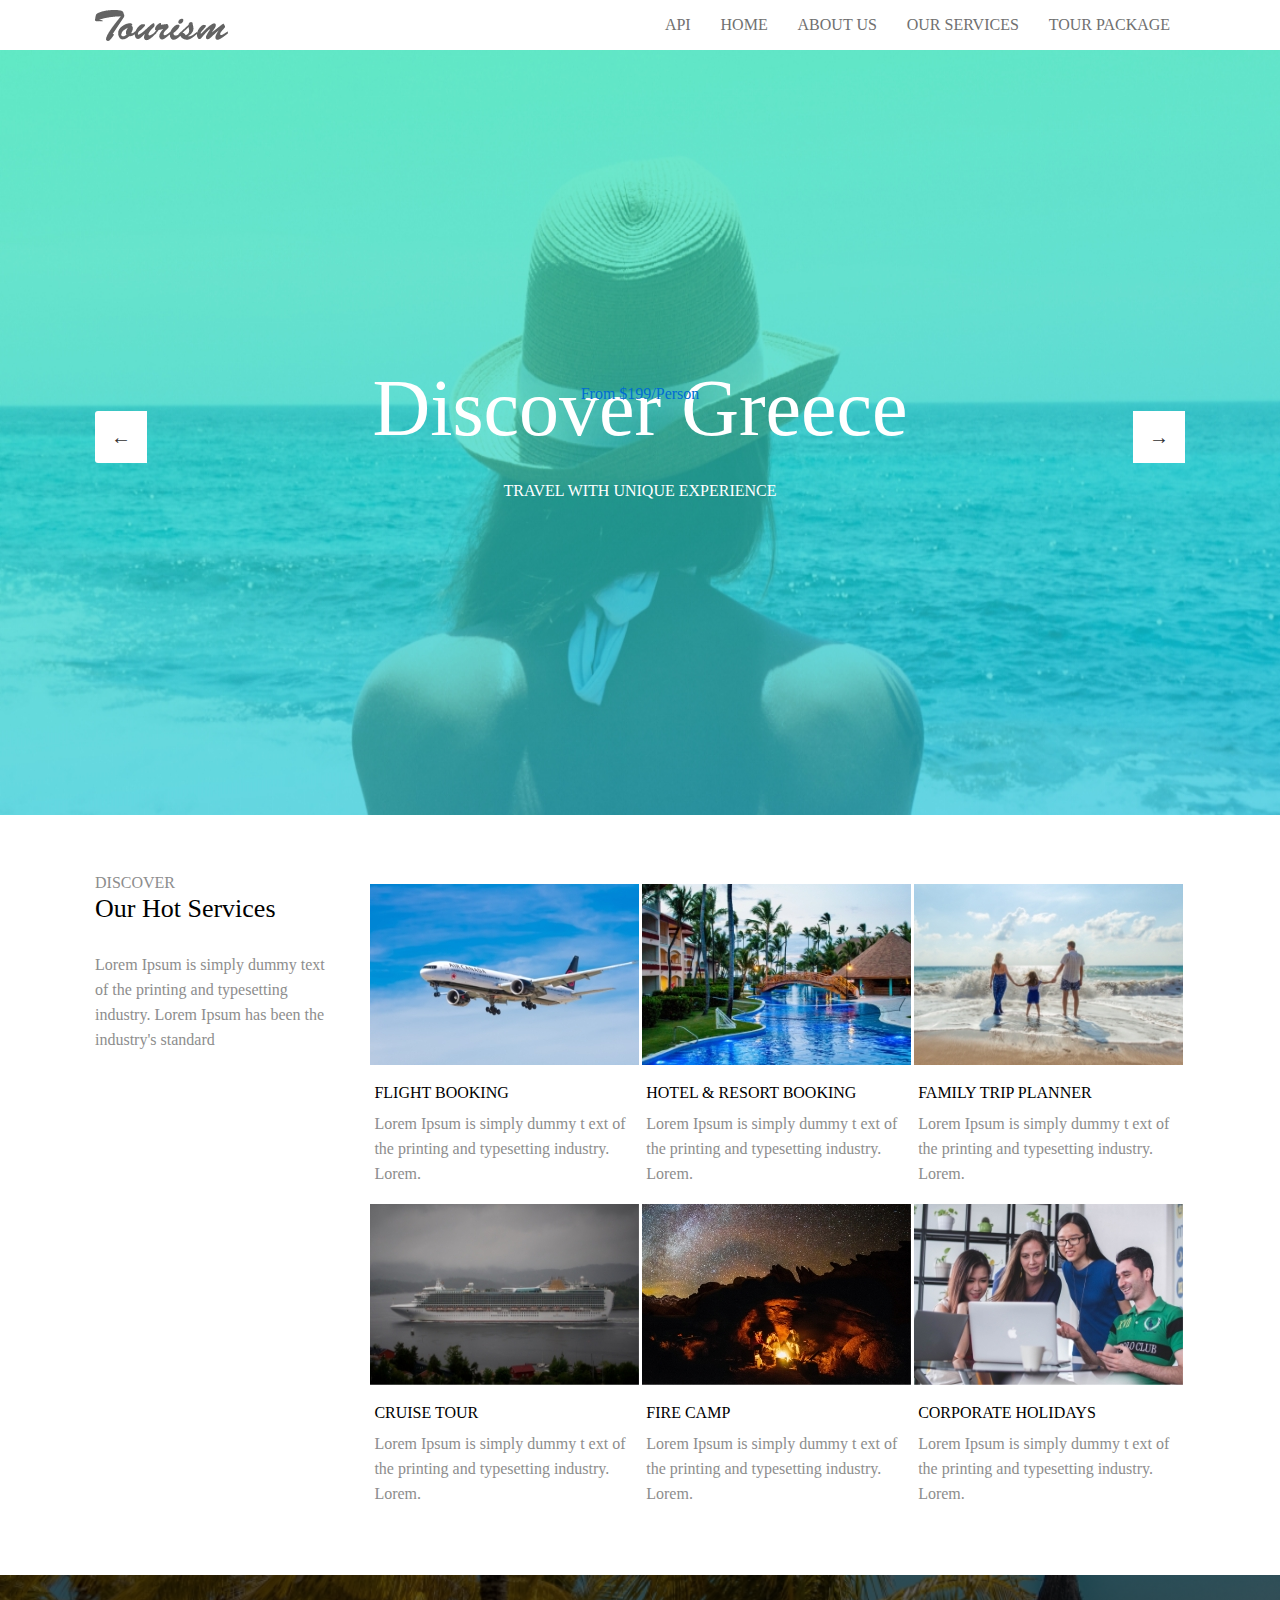
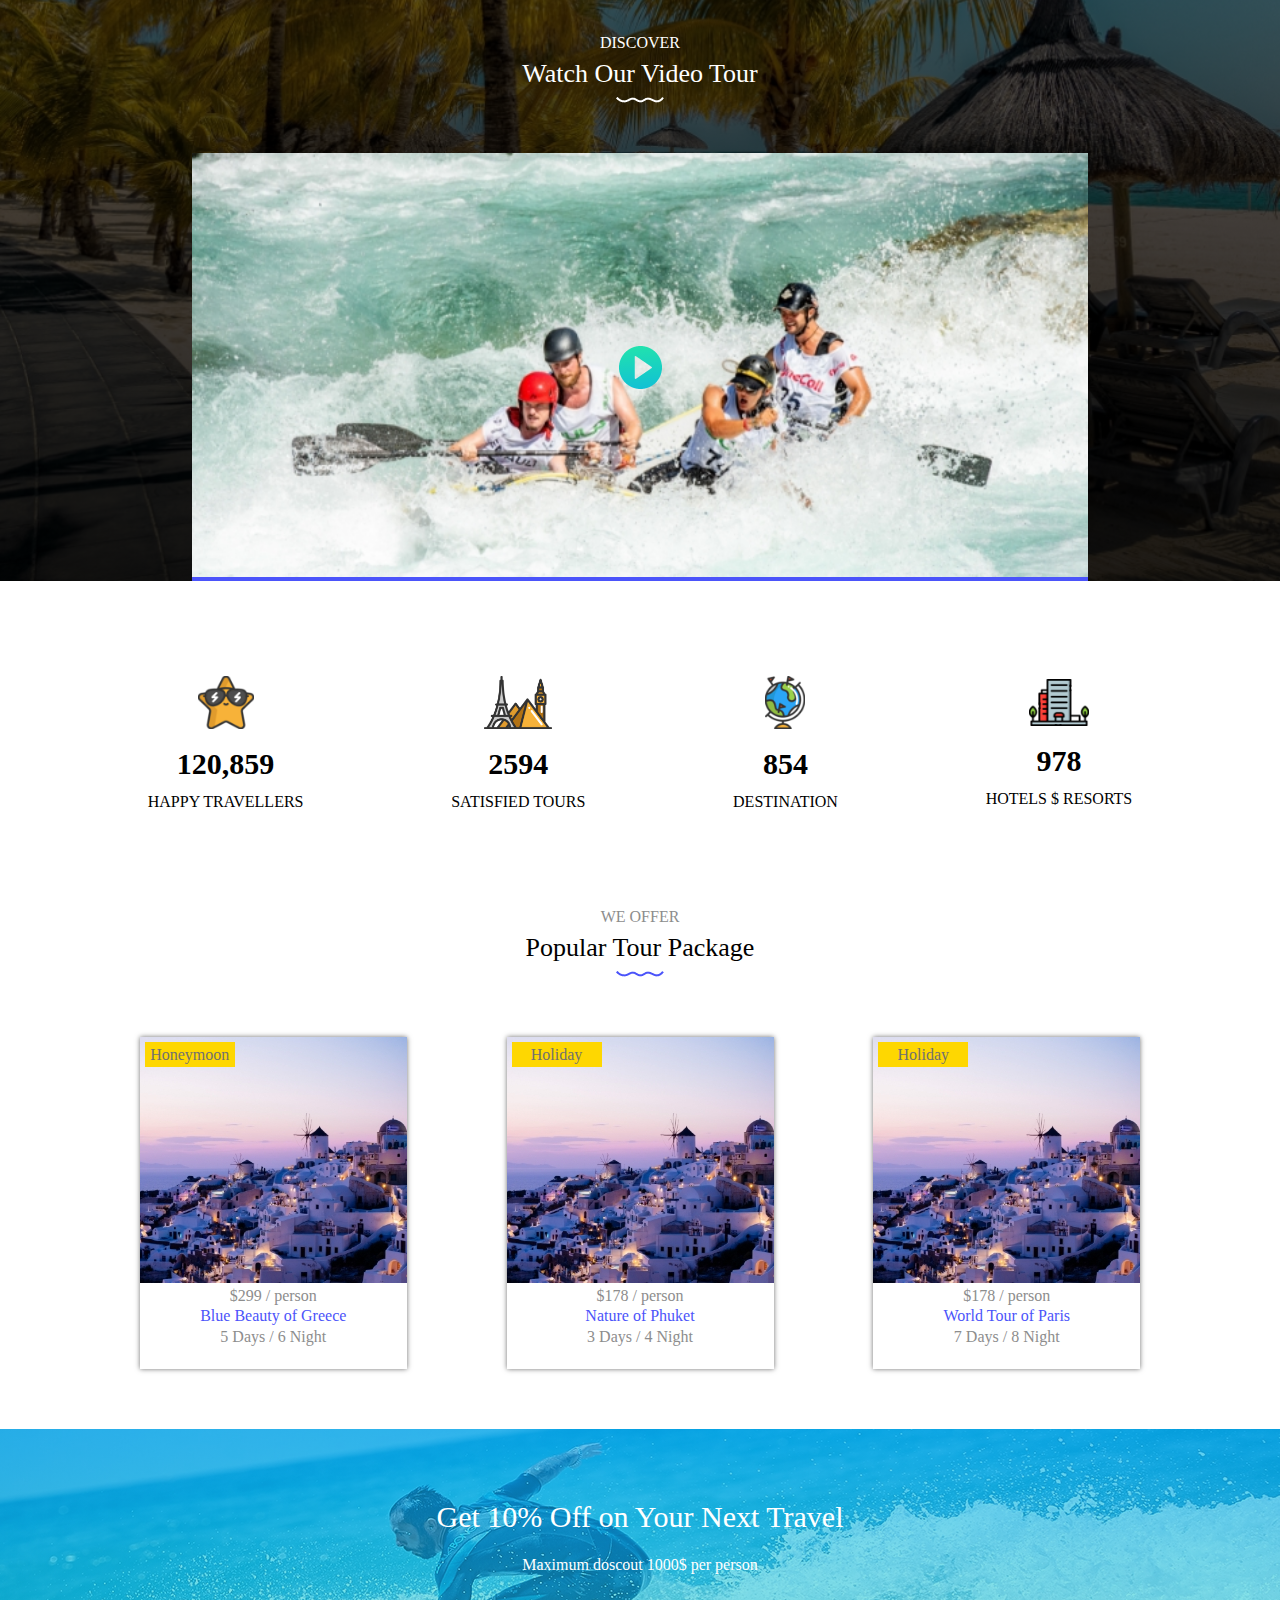
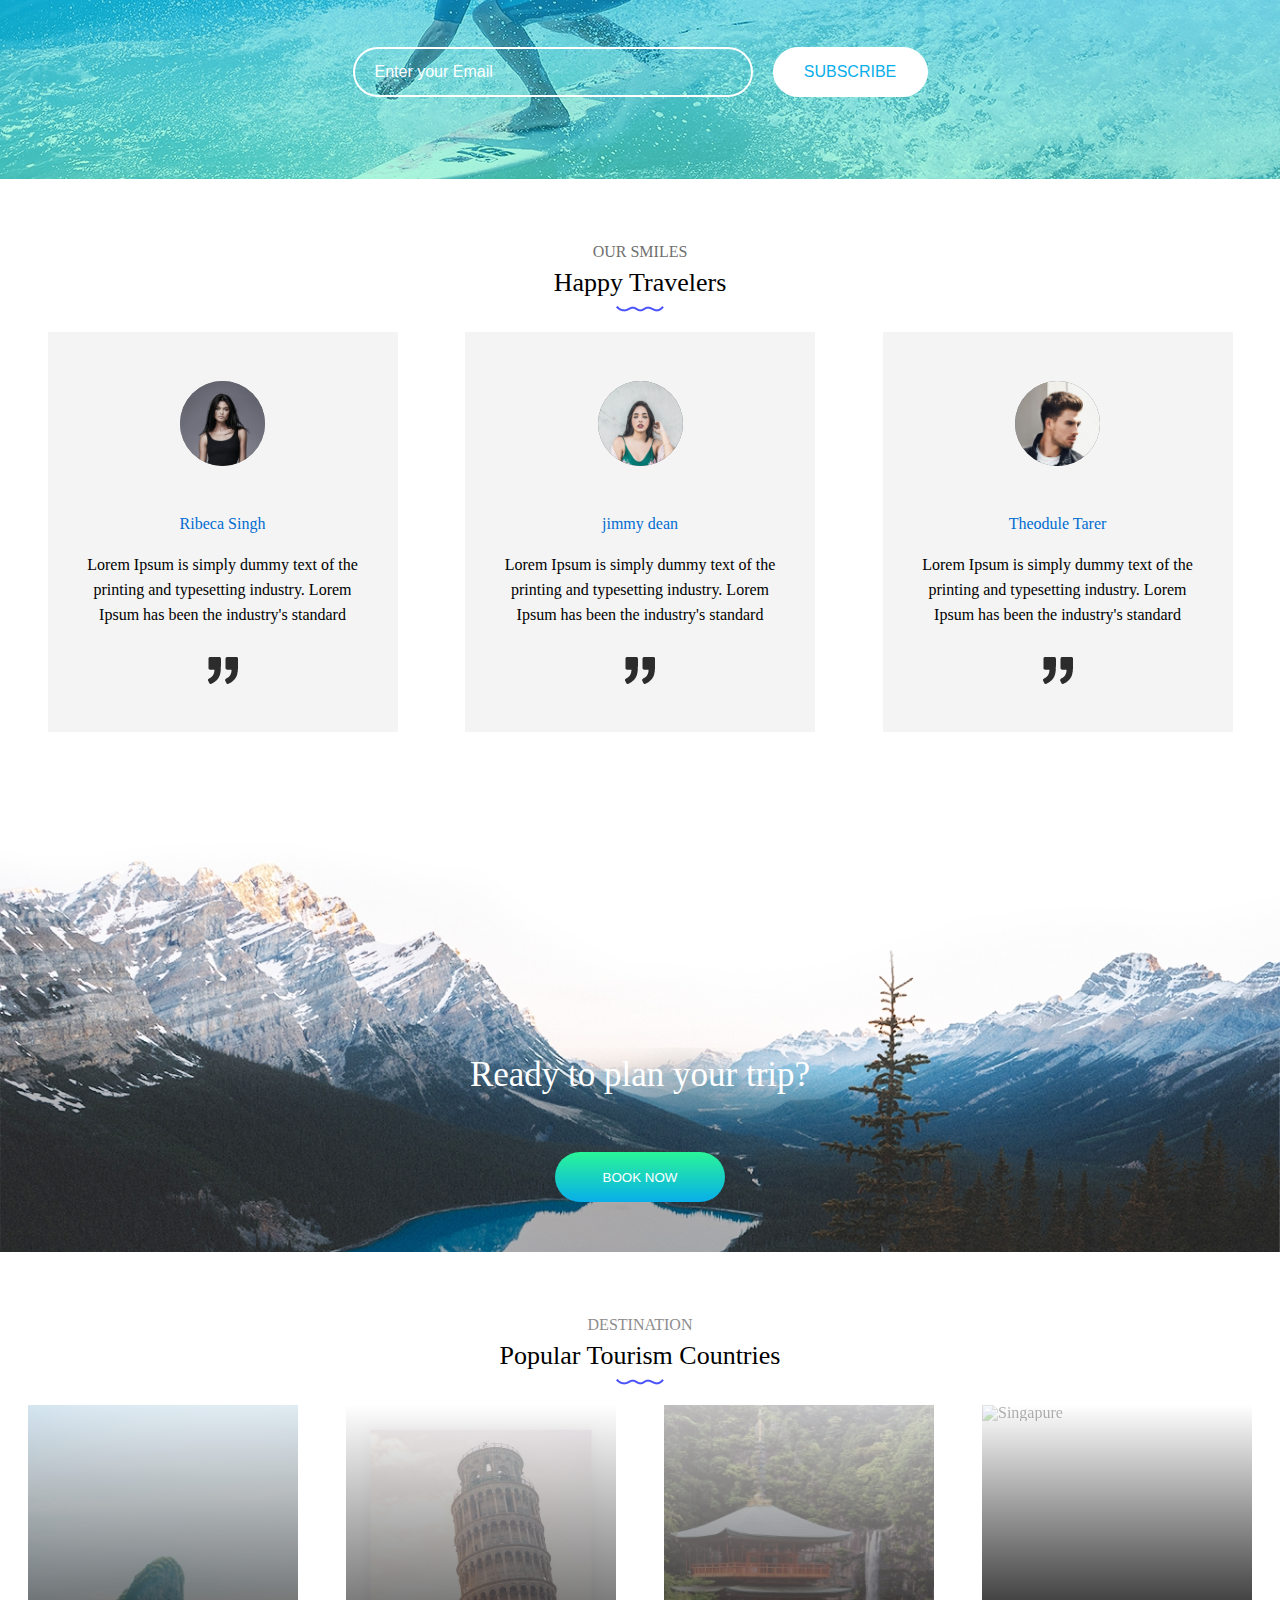
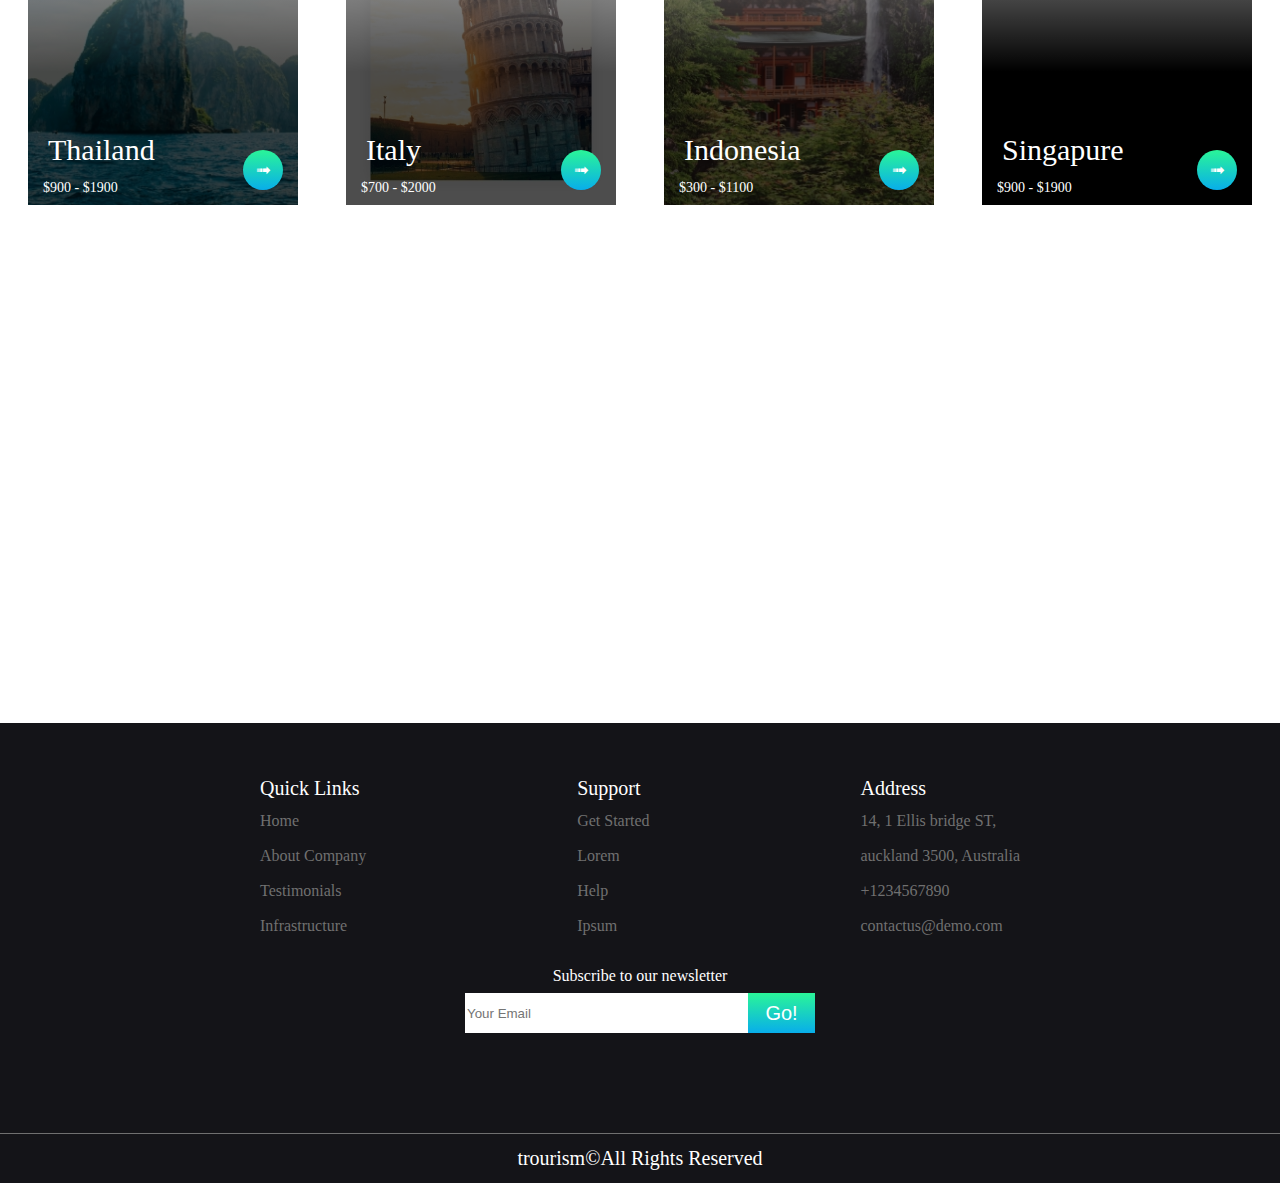
==== index.html @ 72083179 "end?" ====
<!DOCTYPE html>
<html lang="en">
<head>
    <meta charset="UTF-8">
    <meta http-equiv="X-UA-Compatible" content="IE=edge">
    <meta name="viewport" content="width=device-width, initial-scale=1.0">
    <link rel="stylesheet" href="css/reset.css">
    <link rel="stylesheet" href="css/style.css">
    <link rel="stylesheet" href="css/responsive.css">
    <title>Let's do it!</title>
</head>
<body>
    <!-- here we start navigation -->
    <header>
        <!-- <img src="images/Logo.png" alt="logo">
        <h2> <a href="pages/fakeApi.html">OUR GUIDES</a></h2>
        <nav class="">
            <ul>
                <li><a href="">HOME</a></li>
                <li><a href="">ABOUT US</a></li>
                <li><a href="">OUR SERVICES</a></li>
                <li><a href="">TOUR PACKAGE</a></li>
            </ul> -->


            <div id="brand"><img src="images/Logo.png" alt=""></div>
        <nav>
          <ul>
            
            <li><a href="pages/fakeApi.html">API</a></li>
            <li><a href="#">HOME</a></li>
            <li><a href="#">ABOUT US</a></li>
            <li><a href="#">OUR SERVICES</a></li>
            <li><a href="">TOUR PACKAGE</a></li>
          </ul>
        </nav>
        <div id="hamburger-icon" onclick="toggleMobileMenu(this)">
            <div class="bar1"></div>
            <div class="bar2"></div>
            <div class="bar3"></div>
            <ul class="mobile-menu">
              <li><a href="pages/fakeApi.html">API</a></li>
              <li><a href="#">HOME</a></li>
              <li><a href="#">ABOUT US</a></li>
              <li><a href="#">OUR SERVICES</a></li>
              <li><a href="">TOUR PACKAGE</a></li>
            </ul>
          </div>











    </header>
    <!-- Lets create slider after header -->
    <section>
        <div class="slider-container">
            <div class="mySlider">
                <div class="mySlider-info">
                    <img src="images/Layer.png" alt="Layer">
                    <p>From $199/Person</p>
                    <h1>Discover Greece</h1>
                    <h4>TRAVEL WITH UNIQUE EXPERIENCE</h4>
                </div>
                <img src="images/Banner-1.jpg" alt="banner">
            </div>
            <div class="mySlider">
                <div class="mySlider-info">
                    <img src="images/Layer.png" alt="Layer">
                    <p>From $399/Person</p>
                    <h1>Discover India</h1>
                    <h4>TRAVEL WITH UNIQUE EXPERIENCE</h4>
                </div>
                <img src="images/Banner-2.jpg" alt="banner">
            </div>
             
            <a class="prev" onclick="nextSlide(-1)">←</a>
            <a class="next" onclick="nextSlide(1)">→</a>
        </div>
    </section>
    <!-- HERE WE CREATE OUR HOT SERVICES -->
    <section>
        <div class="services-main-div">
            <div class="services-anotation">
                <div>
                   <h4>DISCOVER</h4>
                   <h2>Our Hot Services</h2>
                   <p>Lorem Ipsum is simply dummy 
                       text of 
                       the printing and 
                       typesetting industry. 
                       Lorem Ipsum has been the industry's standard</p>
                </div>
            </div>
            <div class="services-card-main-div"></div>

        </div>
    </section>
    <!-- HERE WE CREATE TOUR OFFERS SECTION-->
    <section>
        <div>
            <div class="video-main-div">
                <div class="flex-center-center video-container">
                   <img class="video-img" src="images/video.jpg" alt="boat swiming">
                   <img class="video-play" src="images/Play.png" alt="Play">
                </div>
                   <img src="images/Shape.png" alt="curved line">
                   <h2>Watch Our Video Tour</h2>
                   <h4>DISCOVER</h4>
            </div>
            <div class="flex-evenly-center test">
                <div class="flex-column-center-center raiting">
                    <img src="images/star.png" alt="star">
                    <h2>120,859</h2>
                    <p>HAPPY TRAVELLERS</p>
                </div>
                <div class="flex-column-center-center raiting">
                    <img src="images/egypt.png" alt="egypt">
                    <h2>2594</h2>
                    <p>SATISFIED TOURS</p>
                </div>
                <div class="flex-column-center-center raiting">
                    <img src="images/planet.png" alt="planet">
                    <h2>854</h2>
                    <p>DESTINATION</p>
                </div>
                <div class="flex-column-center-center raiting">
                    <img src="images/building.png" alt="building">
                    <h2>978</h2>
                    <p>HOTELS $ RESORTS</p>
                </div>
            </div>
            <div class="flex-column-center-center offers-main-div">
                <h4>WE OFFER</h4>
                <h2>Popular Tour Package</h2>
                <img src="images/Shape 2.png" alt="curved line">
                <div class="flex-evenly-center tours-cart-main-div">
                    <div class="flex-column-center-center tours-cart">
                        <img src="images/Greece.jpg" alt="Greece">
                        <h3>Honeymoon</h3>
                        <p>$299 / person</p>
                        <h4>Blue Beauty of Greece</h4>
                        <p>5 Days / 6 Night</p>
                    </div>
                    <div class="flex-column-center-center tours-cart">
                        <img src="images/Greece.jpg" alt="">
                        <h3>Holiday</h3>
                        <p>$178 / person</p>
                        <h4>Nature of Phuket</h4>
                        <p>3 Days / 4 Night</p>
                    </div>
                    <div class="flex-column-center-center tours-cart">
                        <img src="images/Greece.jpg" alt="">
                        <h3>Holiday</h3>
                        <p>$178 / person</p>
                        <h4>World Tour of Paris</h4>
                        <p>7 Days / 8 Night</p>
                    </div>
                </div>
            </div>
        </div>
    </section>
    <section>
        <div class="flex-column-center-center subscribe-main-div">
            <h2>Get 10% Off on Your Next Travel</h2>
            <p>Maximum doscout 1000$ per person</p>
            <div class="subscribe-div flex-center-center">
                <input type="text" placeholder="Enter your Email">
                <button>SUBSCRIBE</button>
            </div>
        </div>
        <div class="flex-column-center-center rewiews-title-div">
                <h4>OUR SMILES</h4>
                <h2>Happy Travelers</h2>
                <img src="images/Shape 2.png" alt="curved line">
            <div class="flex-evenly-center  reviews-main-div">
                <div class="flex-column-center-center reviews">
                    <img src="images/Rebeca.png" alt="person">
                    <h4>Ribeca Singh</h4>
                    <p>Lorem Ipsum is simply dummy text of the 
                        printing and typesetting industry. 
                        Lorem Ipsum has been the industry's standard</p>
                    <img src="images/Forma.png" alt="dots">
                </div>
                <div class="flex-column-center-center reviews">
                    <img src="images/jimmy.png" alt="person">
                    <h4>jimmy dean</h4>
                    <p>Lorem Ipsum is simply dummy text of the 
                        printing and typesetting industry. 
                        Lorem Ipsum has been the industry's standard</p>
                    <img src="images/Forma.png" alt="dots">
                </div>
                <div class="flex-column-center-center reviews">
                    <img src="images/Theodule.png" alt="person">
                    <h4>Theodule Tarer</h4>
                    <p>Lorem Ipsum is simply dummy text of the 
                        printing and typesetting industry. 
                        Lorem Ipsum has been the industry's standard</p>
                    <img src="images/Forma.png" alt="dots">
                </div>
            </div>
            <div class="book-div">
                <h2>Ready to plan your trip?</h2>
                <button>BOOK NOW</button>
            </div>
        </div>
    </section>
    <section>
        <div class="flex-column-center-center tourist-countries-div">
            <h4>DESTINATION</h4>
            <h2>Popular Tourism Countries</h2>
            <img src="images/Shape 2.png" alt="curved line">
            <div class="flex-evenly-center  destinations-main-div">
                <div class="destinations-div">
                    <img src="images/Thailand.jpg" alt="Thailand">
                    <h2>Thailand</h2>
                    <p>$900 - $1900</p>
                    <button>➟</button>
                </div>
                <div class="destinations-div">
                    <img src="images/Italy.jpg" alt="Italy">
                    <h2>Italy</h2>
                    <p>$700 - $2000</p>
                    <button>➟</button>
                </div>
                <div class="destinations-div">
                    <img src="images/Indonesia.jpg" alt="Indonesia">
                    <h2>Indonesia</h2>
                    <p>$300 - $1100</p>
                    <button>➟</button>
                </div>
                <div class="destinations-div">
                    <img src="images/Singapure.jpg" alt="Singapure">
                    <h2>Singapure</h2>
                    <p>$900 - $1900</p>
                    <button>➟</button>
                </div>
            </div>
        </div>
    </section>
    <section>
        <div>
            <iframe src="https://www.google.com/maps/embed?pb=!1m18!1m12!1m3!1d2975.
            7322078765615!2d44.78149861573537!3d41.76943118018607!2m3!1f0!2f0!3f0
            !3m2!1i1024!2i768!4f13.1!3m3!1m2!1s0x40446d900fe8edd5%3A0xb720782fc0b
            c7678!2z4YOk4YOU4YOY4YOl4YOQ4YOg4YOX4YOQIOGDpeGDo-GDqeGDkCwg4YOX4YOR4Y
            OY4YOa4YOY4YOh4YOY!5e0!3m2!1ska!2sge!4v1668357692161!5m2!1ska!2sge" 
            width="100%" height="430" 
            style="border:0;" allowfullscreen="" 
            loading="lazy" 
            referrerpolicy="no-referrer-when-downgrade"></iframe>
        </div>
    </section>
    <footer>
        <div class="footer-container">
            <div class="footer-main-info"></div>
            <div class="footer-input flex-center-center">
                <label for="email">Subscribe to our newsletter</label>
                <input type="email" name="Your email" id="email" placeholder="Your Email">
                
                <button>Go!</button>
             </div>
        </div>
        <div class="footer-annotation"><p>trourism©All Rights Reserved</p></div>
    </footer>
    <script src="script.js"></script>
    <script>
        function toggleMobileMenu(menu) {
            menu.classList.toggle('open');
        }
        </script>
</body>
</html>
---- css/style.css ----
/* HEADER START */
body{
}
/* header{
    display: flex;
    justify-content: space-between;
    align-items: center;
    padding: 25px 95px;
    height: 80px;
} */
/* header nav{
    display: flex;
    justify-content: space-evenly;
    align-items: center;
    width: 100%;
}
ul{
    display: flex;
    justify-content: space-evenly;
    align-items: center;
    width: 100%;
}
a{
    font-size: 16px;
    color: #707070;
}
li:hover{
    transform: scale(1.05);
} */
a{text-decoration: none;
    color: black;}
    
header {
    align-items: center;
    padding: 15px 95px;
    height: 50px;
    display: flex;
    align-items: center;
    justify-content: space-between;
    }
    
#brand {
      display: flex;
      justify-content: center;
      align-items: center;
}
 nav{
        display: flex;
        width: 50%;
}
ul {
      list-style: none;
      display: flex;
      align-items: center;
      justify-content: space-evenly;
      width: 100%;
   }
    
ul li {
      padding: 5px;
      margin-left: 10px;
}
ul li a {
    font-size: 16px;
    color: #707070;
}
    
ul li:hover{
    transform: scale(1.05);
}
.mobile-menu {
      display: none;
      position: absolute;
      z-index: 10;
      top: 50px;
      left: 0;
      height: 250px;
      width: 100%;
      background: linear-gradient(360deg,#ffffff,#ffffff);
}
.mobile-menu li{
        padding: 5px 20px;
        width: 100%;
        border-bottom: solid 1px white;
}
.mobile-menu li a{
        color: #707070;
        font-size: 30px;
}
    
.open .mobile-menu {
      display: flex;
      flex-direction: column;
      align-items: center;
      justify-content: flex-start;
}
    
.mobile-menu li {
      margin-bottom: 10px;
}
#hamburger-icon {
      margin: auto 0;
      display: none;
      cursor: pointer;
}
    
#hamburger-icon div {
      width: 35px;
      height: 3px;
      background-color: rgb(0, 0, 0);
      margin: 6px 0;
      transition: 0.4s;
}
    
    .open .bar1 {
      -webkit-transform: rotate(-45deg) translate(-6px, 6px);
      transform: rotate(-45deg) translate(-6px, 6px);
}
    
    .open .bar2 {
      opacity: 0;
}
    
.open .bar3 {
      -webkit-transform: rotate(45deg) translate(-6px, -8px);
      transform: rotate(45deg) translate(-6px, -8px);
}
    @media only screen and (max-width: 768px) {
      header nav {
        display: none;
      }
    
      #hamburger-icon {
        display: block;
      }
}


/*  */
h4{
    font-size: 16px;
}
p{
    line-height: 25px;
}
footer{
    display: flex;
    justify-content: space-between;
    align-items: center;
    flex-direction: column;
    background-color: #141418;
}
button{
    cursor: pointer;
    border: none;
    outline: none;
}
/* HEADER END */
/*  */
.flex-center-center{
    display: flex;
    justify-content: center;
    align-items: center;
}
.flex-evenly-center{
    display: flex;
    justify-content: space-evenly;
    align-items: center;
}
.flex-column-center-center{
    display: flex;
    flex-direction: column;
    justify-content: center;
    align-items: center;
}
/*  */
/* SLIDER SECTION START */
.slider-container{
    max-width: 100%;
    position: relative;
    margin: auto;
}
.prev, .next{
    cursor: pointer;
    position: absolute;
    top: 50%;
    width: auto;
    padding: 16px;
    margin-top: -22px;
    color: white;
    font-weight: bold;
    font-size: 20px;
    transition: 0.6s ease;
    background-color: #fff;
    user-select: none;
    color: #2F2F2F;
}
.prev:hover{
    transform: scale(1.05);
}
.next:hover{
    transform: scale(1.05);
}
.next{
    right: 95px;
}
.prev{
    left: 95px;
    border-radius: 3px 0 0 3px;
}
.mySlider{
    position: relative;
    width: 100%;
    height: 85vh;
    overflow: hidden;
}
.mySlider img{
    width: 100%;
    height: 85vh;
}
.mySlider-info{
    position: absolute;
    display: flex;
    flex-direction: column;
    align-items: center;
    top: 50%;
    left: 50%;
    transform: translate(-50%, -50%);
    color: white;
}
.mySlider-info h1{
    font-size: 80px;
}
.mySlider-info h4{
    margin-top: 35px;
}
.mySlider-info img{
    position: relative;
    width: 40%;
    height: 30%;
    display: none;
}
.mySlider-info p{
    position: absolute;
    top: 20%;
    left: 50%;
    transform: translate(-50%, -50%);
    color: #006CD1;

}
/* SLIDER SECTION END */
/* HOT SERVICES START */
.services-main-div{
    display: flex;
    padding: 60px 95px;
}
.services-anotation{
    width: 25%;
}
.services-anotation div{
    width: 240px;
    height: 240px;
}
.services-anotation div h4{
    margin-bottom: 5px;
    color:#8D8D8D;
}
.services-anotation div h2{
    font-size: 26px;
    margin-bottom: 30px;
}
.services-anotation div p{
    color: #8D8D8D;
}
.services-card-main-div{
    display: flex;
    flex-wrap: wrap;
    justify-content: space-evenly;
    width: 75%;
}
.services-card{
    display: flex;
    flex-direction: column;
    justify-content: center;
    align-items: center;
    width: 270px;
    height: 320px;
}
.services-card:hover{
    transform: scale(1.02);
    cursor: pointer;
}
.services-card-info{
    padding: 0px 5px;
}
.services-card-info p{
    color: #8D8D8D;
    font-size: 16px;
}
.services-card-info h3{
    margin: 20px 0px 10px 0px;
}
/* POPUP START */
.active {
    position: fixed;
    display: flex;
    justify-content: center;
    align-items: center;
    flex-direction: column;
    top: 0;
    left: 0;
    width: 100%;
    height: 100%;
    margin: 0 auto;
    background: rgba(0, 0, 0, 0.928);
    z-index: 2;
}
.active img{
    width: 500px;
    border-radius: 50%;
}
.active:hover{
    transform: scale(1.00);
}
.active .services-card-info{
    display: flex;
    justify-content: center;
    align-items: center;
    flex-direction: column;
    width: 30%;
    text-align: center;
}
.active .services-card-info p{
    font-size: 30px;
    line-height: 50px;
}
.active .services-card-info h3{
    color: #fff;
}
/* POPUP END */
/* HOT SERVICES END */
/* TOUR OFFERS START */
.video-main-div{
    display: flex;
    flex-direction: column-reverse;
    justify-content: flex-start;
    align-items: center;
    background:  linear-gradient(-180deg,
        rgba(0, 0, 0, 0.611), 
        rgba(0, 0, 0, 0.878)),
       url(../images/beach.jpg);
    background-position: center;
    background-repeat: no-repeat;
    background-size: cover;
    color: white;
    padding-top: 60px;
    height: 100%;
}
.video-main-div h2{
    font-size: 26px;
    padding: 10px;
}
.video-container{
    position: relative;
    padding-top: 50px;
    width: 100%;
}
.video-img{
    width: 35%;
    border-bottom: solid 4px #4B54FA;
}
.video-play{
    position: absolute;
}
.raiting{
    
    padding: 95px 0px;
}
.raiting h2{
    font-size: 30px;
    font-weight: bold;
    padding: 20px 0px 10px 0px;
}
.offers-main-div h4{
    color: #8D8D8D;
}
.offers-main-div h2{
    font-size: 26px;
    padding: 10px;
}
.tours-cart-main-div{
    padding: 30px 70px;
    flex-wrap: wrap;
    width: 100%;
}
.tours-cart{
    position: relative;
    -webkit-box-shadow: 0px 0px 5px 0px rgba(112,112,112,1);
-moz-box-shadow: 0px 0px 5px 0px rgba(112,112,112,1);
box-shadow: 0px 0px 5px 0px rgba(112,112,112,1);
    padding-bottom: 20px;
    margin: 30px;
}
.tours-cart h3{
    position: absolute;
    display: flex;
    justify-content: center;
    align-items: center;
    top: 5px;
    left: 5px;
    color: #707070;
    background-color: #FED701;
    height: 25px;
    width: 90px;
}
.tours-cart p{
    color: #8D8D8D;
}
.tours-cart h4{
    color:#4B54FA;
}
/* /* TOUR OFFERS END */
/* SUBSCRIBE START */
.subscribe-main-div{
    height: 350px;
    background:  linear-gradient(
        #08aeeaa2, 
        #2af59a58),
       url(../images/Serfer.jpg);
    background-position: center;
    background-repeat: no-repeat;
    background-size: cover;
}
.subscribe-main-div h2{
    font-size: 30px;
    color: #fff;
    padding-bottom: 20px;
}
.subscribe-main-div p{
    padding-bottom: 60px;
    color: #fff;
}
.subscribe-div{
    width: 100%;
    padding: 10px;
}
.subscribe-div input{
   background: transparent;
   color: white;
   width: 400px;
   height: 50px;
   border-radius: 30px;
   font-size: 16px;
   outline: none;
   border: solid 2px white;
   padding-left: 20px;
}
.subscribe-div input::placeholder{
    color: white;
}
.subscribe-div button{
   background: white;
   color: #08AEEA;
   width: 155px;
   height: 50px;
   border-radius: 30px;
   font-size: 16px;
   outline: none;
   border: solid 1px white;
   margin-left: 20px;
}
.rewiews-title-div{
    padding-top: 65px;
}
.rewiews-title-div h2{
    font-size: 26px;
    padding: 10px;
}
.rewiews-title-div h4{
    color: #707070;
}
.reviews-main-div{
    width: 100%;
    flex-wrap: wrap;
}
.reviews{
    width: 350px;
    height: 400px;
    background-color: #F4F4F4;
    text-align: center;
    padding: 35px;
    margin: 20px;
}
.reviews img{
    margin: 30px;
}
.reviews h4{
    margin: 20px;
    color: #006CD1;
}
.book-div{
    display: flex;
    flex-direction: column;
    justify-content: flex-end;
    align-items: center;
    background-image: url(../images/mountine.jpg);
    background-position: right bottom 10%;
    background-repeat: no-repeat;
    background-size: cover;
    height: 500px;
    width: 100%;
}
.book-div h2{
    font-size: 35px;
    color: white;
}
.book-div button{
    border: none;
    outline: none;
    color: white;
    width: 170px;
    height: 50px;
    border-radius: 50px;
    margin: 50px;
    background: linear-gradient(360deg,#08AEEA,#2AF598);
}
/* SUBSCRIBE END */
/* DESTINATIONS START */
.tourist-countries-div{
    padding: 65px 0px 65px 0px;
}
.tourist-countries-div h4{
    color: #8D8D8D;
}
.tourist-countries-div h2{
    font-size: 26px;
    padding: 10px;
}
.destinations-main-div{
    flex-wrap: wrap;
    width: 100%;
}
.destinations-div{
    position: relative;
    margin: 20px;
    width: 270px;
    height: 400px;
    background: linear-gradient(
        0deg,#000000,rgb(0, 0, 0),#00000081,#ffffff);
}
.destinations-div img{
    filter: blur(0.5px);
    width: 270px;
    height: 400px;
    opacity: 0.3;
}
.destinations-div h2{
    position: absolute;
    color: white;
    font-size: 30px;
    bottom: 30px;
    left: 10px;
}
.destinations-div p{
    position: absolute;
    color: white;
    font-size: 14px;
    left: 15px;
    bottom: 5px;
}
.destinations-div button{
    position: absolute;
    color: white;
    font-size: 18px;
    width: 40px;
    height: 40px;
    border-radius: 50px;
    background: linear-gradient(360deg,#08AEEA,#2AF598);
    right: 15px;
    bottom: 15px;
}
/* DESTINATIONS END */
/* FOOTER START */
.footer-container{
    display: flex;
    justify-content: center;
    align-items: center;
    flex-wrap: wrap;
    padding: 50px 90px;
    width: 100%;
}
.footer-main-info {
    display: flex;
    justify-content: space-between;
    width: 70%;
}
.footer-info h3{
    font-size: 20px;
    color: #fff;
    padding: 5px;
}
.footer-info p {
    color: #707070;
    font-size: 16px;
    padding: 5px;
}
.footer-input{
    padding: 50px;
    width: 450px;
    position: relative;

}
.footer-input label{
    color: #fff;
    position: absolute;
    top: 25px;
 }
.footer-input input{
   width: 350px;
   height: 40px;
   border: none;
   outline: none;
}
.footer-input button{
    color: #fff;
    font-size: 20px;
   height: 40px;
   width: 80px;
   border: none;
   outline: none;
   background: linear-gradient(360deg,#08AEEA,#2AF598);
}

.footer-annotation{
    display: flex;
    justify-content: center;
    align-items: center;
    color: white;
    border-top: solid 1px #707070;
    font-size: 20px;
    height: 50px;
    width: 100%;
}
/* FOOTER END*/
.userDiv{
    display: flex;
    flex-direction: column;
    align-items: center;
    text-align: center;
    width: 250px;
    height: 300px;
    padding-bottom: 80px;
    border: solid 1px black;
    background-image: url(../images/ornament.jpg);
    border-radius: 20px;
    background-position: right bottom 10%;
    background-repeat: no-repeat;
    background-size: cover;

}
.userDiv img{
    padding-top: 20px;
    width: 50%;
    border-radius: 100%;
}
.userDiv p {
    font-size: 22px;
    padding: 10px;
    font-weight: bold;
    color: #271f82;
}
.userDiv:hover{
    transform: scale(1.02);
}
.user-div-main{
    display: flex;
    flex-wrap: wrap;
    align-items: center;
    margin: 0 auto;
    width: 100%;
    height: 100vh;
    justify-content: space-evenly;
    background-image: url(../images/mountine.jpg);
    background-position: right bottom 10%;
    background-repeat: no-repeat;
    background-size: cover;
}
.video-img{
    width: 70%;
}
---- css/responsive.css ----
@media only screen and (max-width: 1070px) {
    header{
    padding: 15px 15px;
    height: 50px;
    }
    a{
        font-size: 12px;
        color: #707070;
    }
    .mySlider-info h1{
        font-size: 65px;
    }
    .next{
        right: 45px;
    }
    .prev{
        left: 45px;
        border-radius: 3px 0 0 3px;
    }
    .services-main-div{
        display: flex;
        justify-content: center;
        padding: 40px 10px;
        flex-wrap: wrap;
        align-items: center;
    }
    .services-anotation{
        display: flex;
        flex-direction: column;
        justify-content: center;
        align-items: center;
        width: 100%;
    }
    .services-anotation div{
        text-align: center;
        width: 100%;
    }
    .services-anotation div h4{
        font-size: 26px;
    }
    .services-anotation div h2{
        font-size: 36px;
    }
    .services-anotation div p{
        font-size: 20px;
    }
    .services-card-main-div{
        width: 100%;
    }
    .video-main-div h4{
        font-size: 26px;
    }
    .video-main-div h2{
        font-size: 36px;
    }
    .offers-main-div h4{
        font-size: 26px;
    }
    .offers-main-div h2{
        font-size: 36px;
    }
    .rewiews-title-div h4{
        font-size: 26px;
    }
    .rewiews-title-div h2{
        font-size: 36px;
    }
    .book-div h2{
        font-weight: bold;
        color: #4343439b;
    }
    .tourist-countries-div h4{
        font-size: 26px;
    }
    .tourist-countries-div h2{
        font-size: 36px;
    }
    .userDiv p{
        font-size: 18px;
    }
}
@media only screen and (max-width: 768px) {
    .footer-container {
        padding:30px 0px;
    }
    .footer-main-info{
        width: 95%;
    }
    .tours-cart{
        width: 100%;
    }
    .tours-cart img{
        width: 100%;
    }
    .tours-cart p{
        padding-top: 10px;
    }
    .subscribe-main-div h2{
        font-size: 20px;
    }
    .raiting{
        padding: 55px 0px;
        width: 50%;
    }
    .raiting p{
        font-size: 12px;
    }
    .raiting h2{
        font-size: 16px;
    }
    .test{
        flex-wrap: wrap;
    }
    .user-div-main{
        align-items: center;
    }
    .userDiv{
        width: 180px;
        height: 250px;
        margin: 10px;
    }
    .userDiv p{
        font-size: 14px;
    }
}
@media only screen and (max-width: 450px) {
    .services-anotation div h4{
        font-size: 12px;
    }
    .services-anotation div h2{
        font-size: 20px;
    }
    .video-main-div h4{
        font-size: 12px;
    }
    .video-main-div h2{
        font-size: 20px;
    }
    .offers-main-div h4{
        font-size: 12px;
    }
    .offers-main-div h2{
        font-size: 20px;
    }
    .rewiews-title-div h4{
        font-size: 12px;
    }
    .rewiews-title-div h2{
        font-size: 20px;
    }
    .tourist-countries-div h4{
        font-size: 12px;
    }
    .tourist-countries-div h2{
        font-size: 20px;
    }
    .subscribe-div input{
        width: 200px;
        height: 40px;
    }
    .subscribe-div button{
        width: 100px;
        height: 40px;
        font-size: 12px;
    }
    .book-div{
        height: 300px;
    }
    .footer-input input{
        width: 200px;
    }
    .footer-input button{
        width: 50px;
    }
    .footer-info h3{
        font-size: 12px;
    }
    .footer-info p{
        font-size: 10px;
    }

}
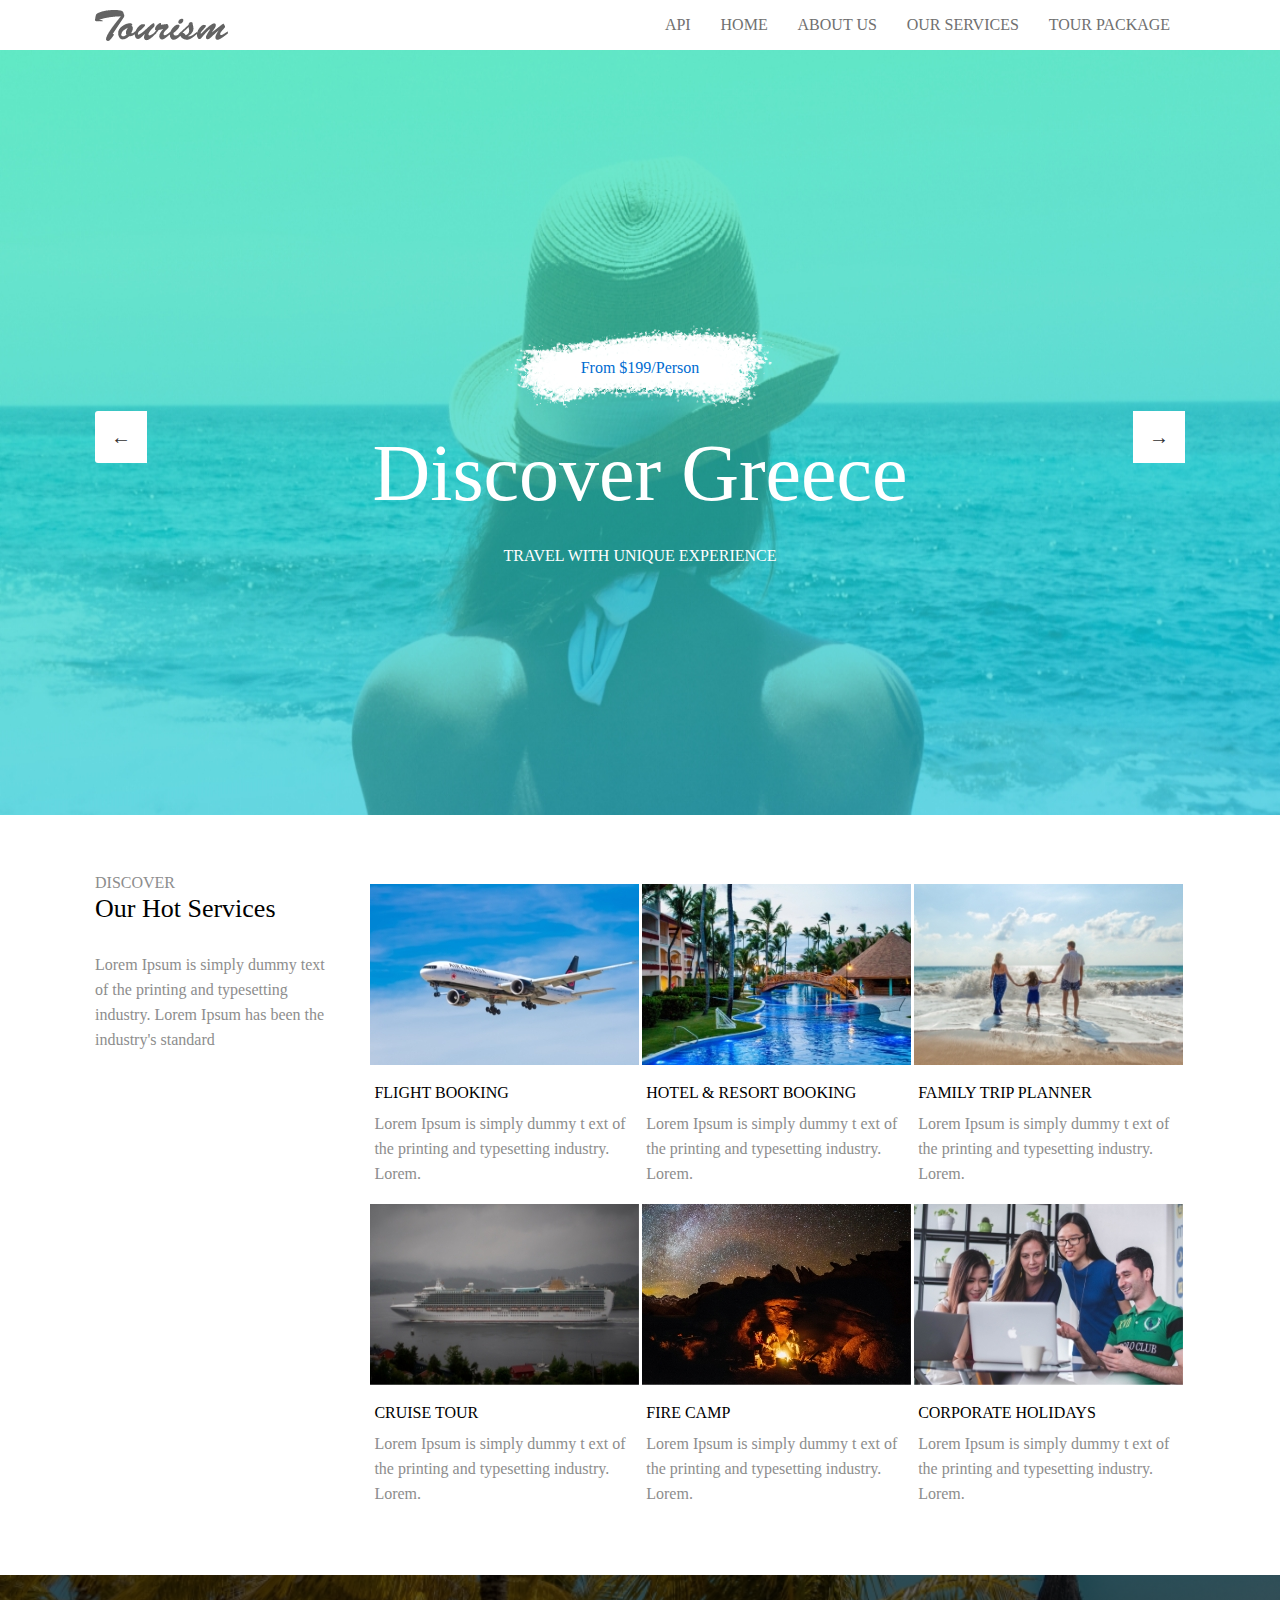
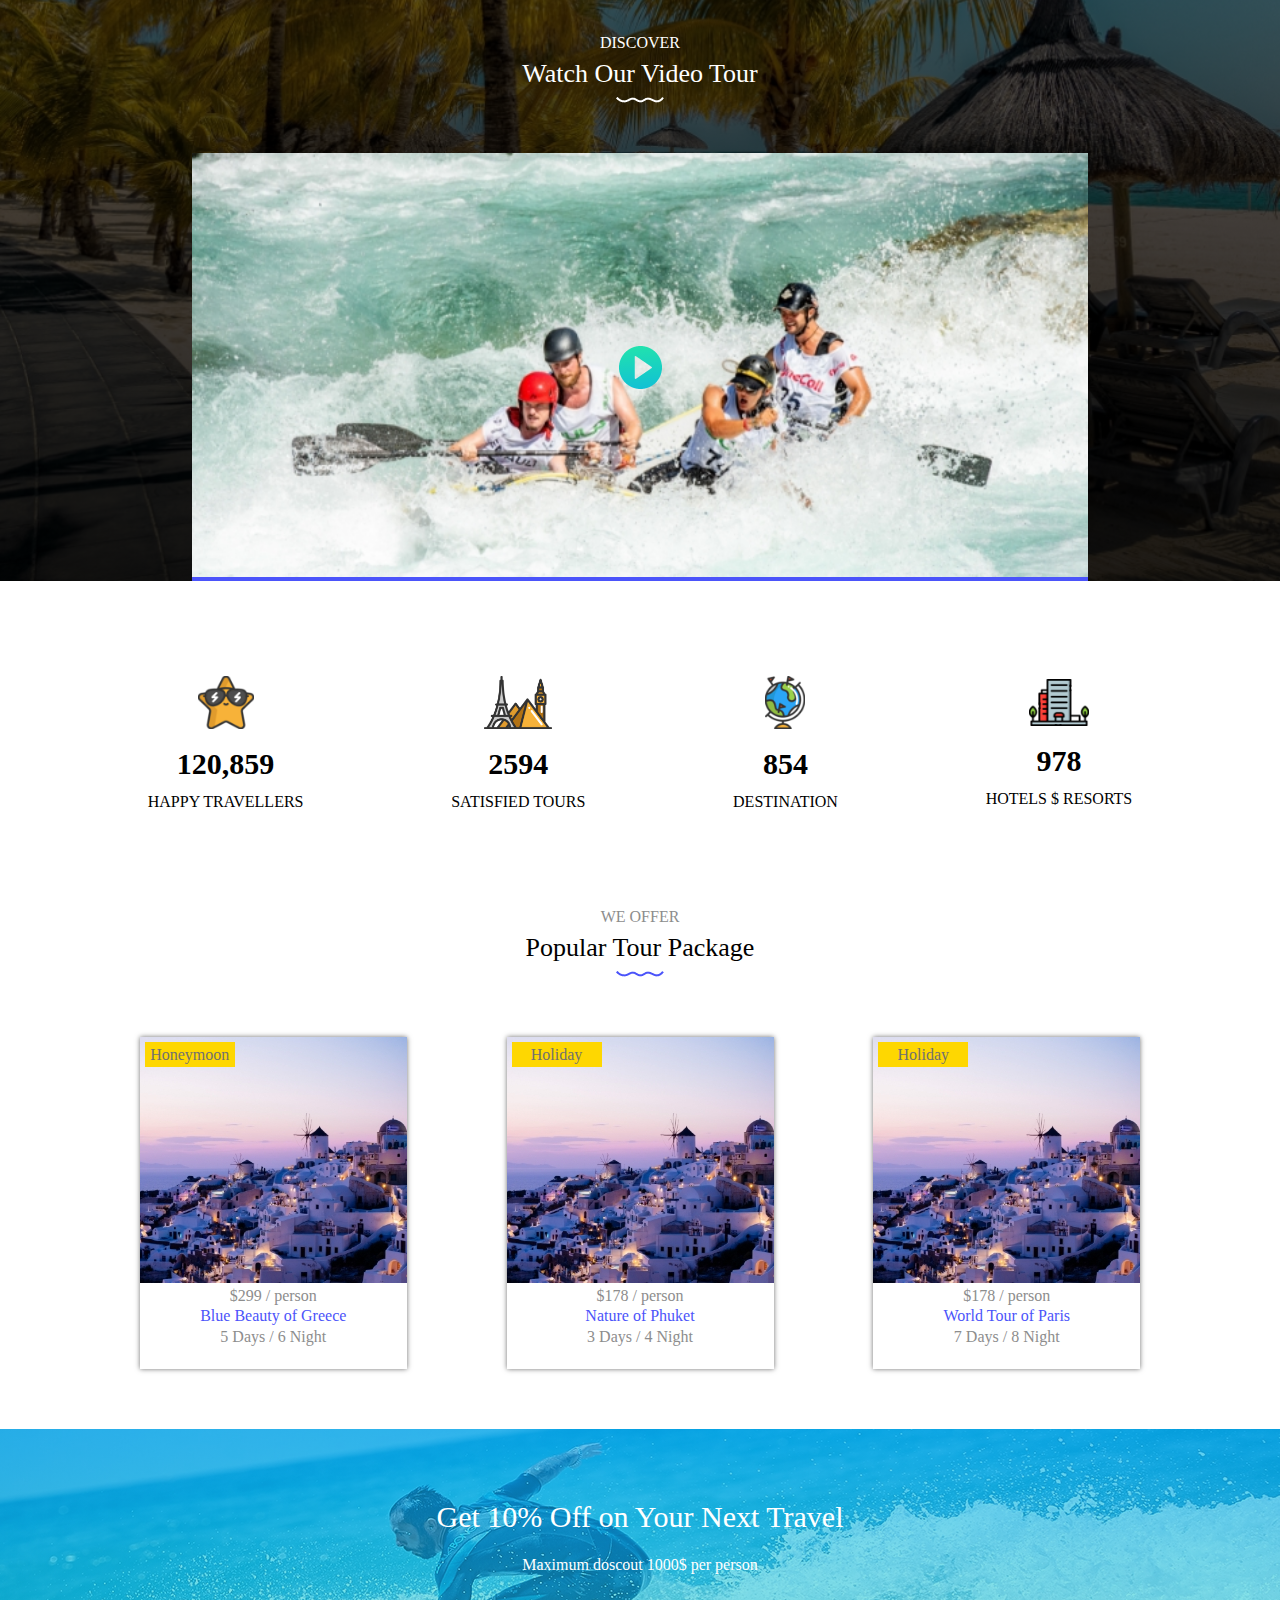
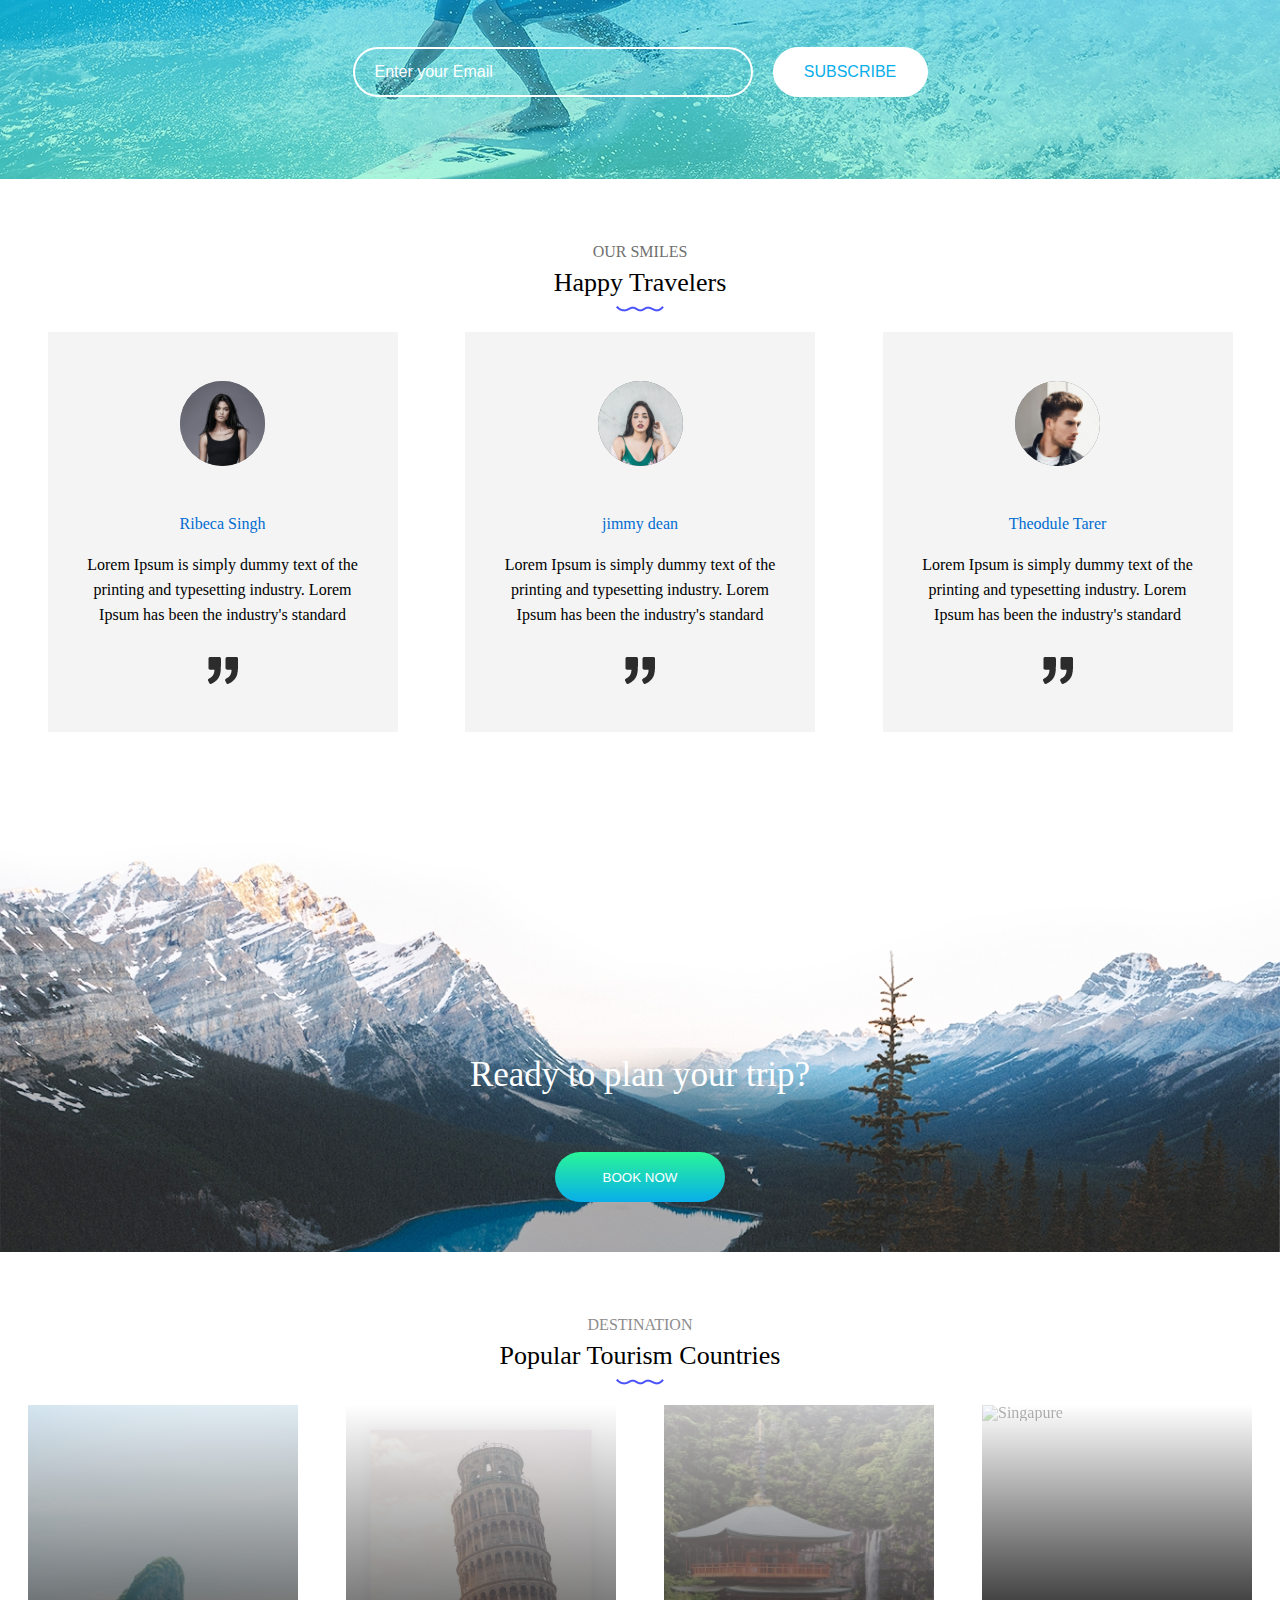
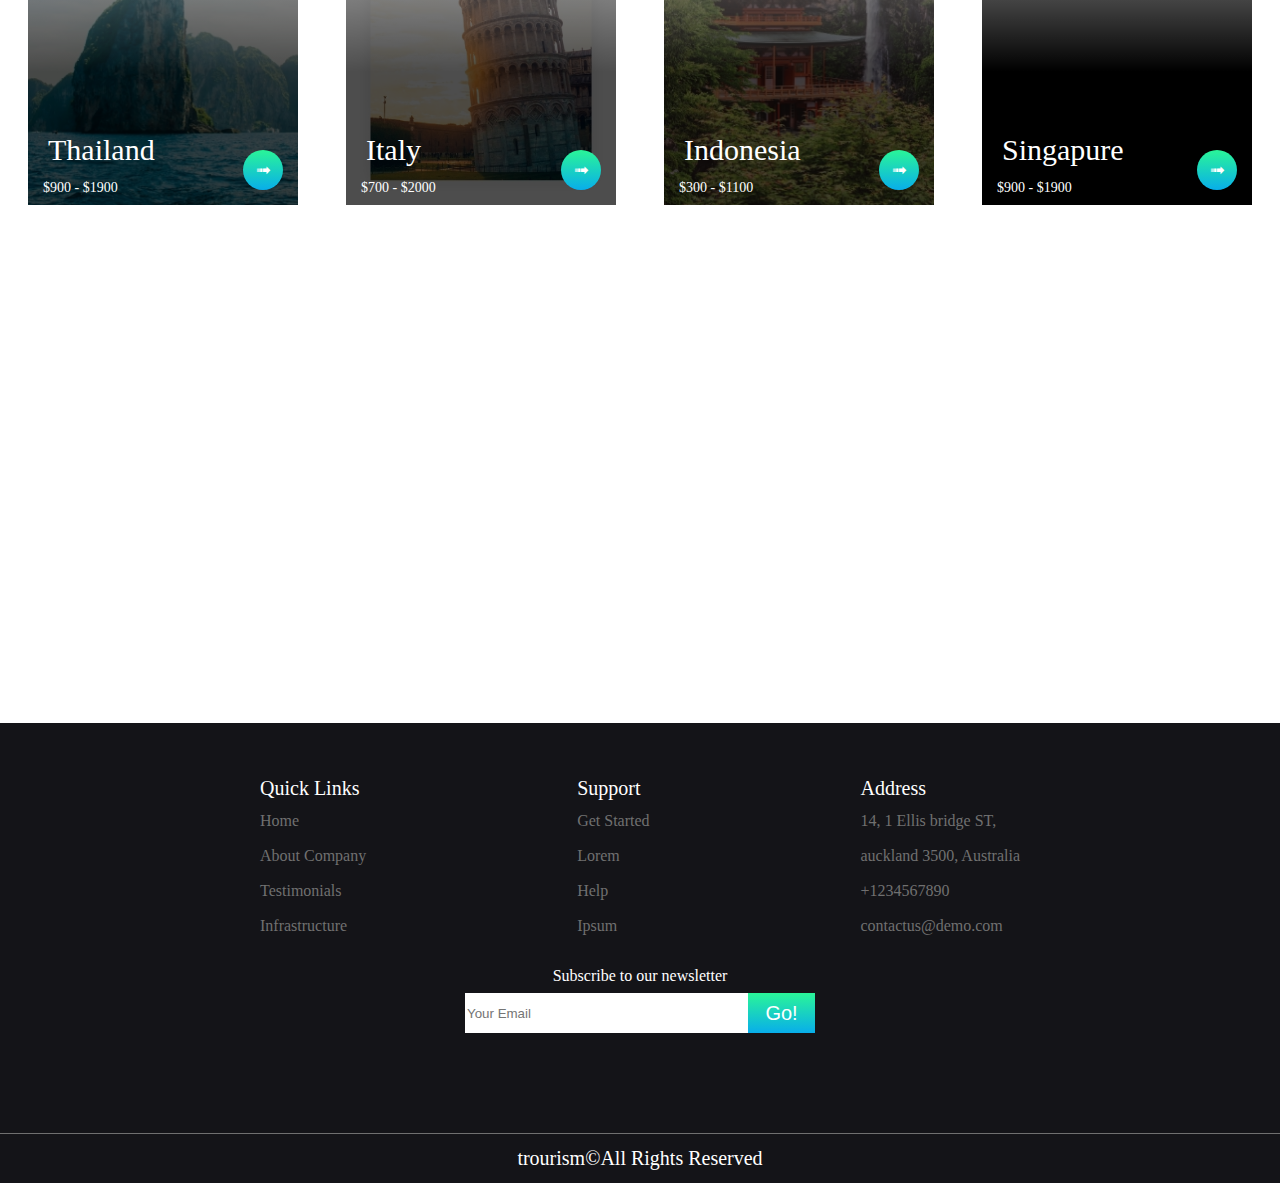
==== commit 239e61ac: "END??" ====
--- a/index.html
+++ b/index.html
@@ -12,21 +12,9 @@
 <body>
     <!-- here we start navigation -->
     <header>
-        <!-- <img src="images/Logo.png" alt="logo">
-        <h2> <a href="pages/fakeApi.html">OUR GUIDES</a></h2>
-        <nav class="">
-            <ul>
-                <li><a href="">HOME</a></li>
-                <li><a href="">ABOUT US</a></li>
-                <li><a href="">OUR SERVICES</a></li>
-                <li><a href="">TOUR PACKAGE</a></li>
-            </ul> -->
-
-
             <div id="brand"><img src="images/Logo.png" alt=""></div>
         <nav>
           <ul>
-            
             <li><a href="pages/fakeApi.html">API</a></li>
             <li><a href="#">HOME</a></li>
             <li><a href="#">ABOUT US</a></li>
@@ -46,34 +34,25 @@
               <li><a href="">TOUR PACKAGE</a></li>
             </ul>
           </div>
-
-
-
-
-
-
-
-
-
-
-
     </header>
     <!-- Lets create slider after header -->
     <section>
         <div class="slider-container">
             <div class="mySlider">
-                <div class="mySlider-info">
-                    <img src="images/Layer.png" alt="Layer">
-                    <p>From $199/Person</p>
+                <div class="mySlider-info flex-column-center-center">
+                    <div class="mySlider-info-price flex-column-center-center">
+                        <p>From $199/Person</p>
+                    </div>
                     <h1>Discover Greece</h1>
                     <h4>TRAVEL WITH UNIQUE EXPERIENCE</h4>
                 </div>
                 <img src="images/Banner-1.jpg" alt="banner">
             </div>
             <div class="mySlider">
-                <div class="mySlider-info">
-                    <img src="images/Layer.png" alt="Layer">
-                    <p>From $399/Person</p>
+                <div class="mySlider-info flex-column-center-center">
+                    <div class="mySlider-info-price flex-column-center-center">
+                        <p>From $199/Person</p>
+                    </div>
                     <h1>Discover India</h1>
                     <h4>TRAVEL WITH UNIQUE EXPERIENCE</h4>
                 </div>
@@ -258,7 +237,7 @@
         </div>
     </section>
     <footer>
-        <div class="footer-container">
+        <div class="footer-container flex-center-center">
             <div class="footer-main-info"></div>
             <div class="footer-input flex-center-center">
                 <label for="email">Subscribe to our newsletter</label>
@@ -267,13 +246,10 @@
                 <button>Go!</button>
              </div>
         </div>
-        <div class="footer-annotation"><p>trourism©All Rights Reserved</p></div>
+        <div class="footer-annotation flex-center-center"><p>trourism©All Rights Reserved</p></div>
     </footer>
-    <script src="script.js"></script>
-    <script>
-        function toggleMobileMenu(menu) {
-            menu.classList.toggle('open');
-        }
-        </script>
+    <script src="JS/Slider.js"></script>
+    <script src="JS/Card.js"></script>
+    <script src="JS/Footer.js"></script>
 </body>
 </html>--- a/css/style.css
+++ b/css/style.css
@@ -1,35 +1,9 @@
 /* HEADER START */
-body{
-}
-/* header{
-    display: flex;
-    justify-content: space-between;
-    align-items: center;
-    padding: 25px 95px;
-    height: 80px;
-} */
-/* header nav{
-    display: flex;
-    justify-content: space-evenly;
-    align-items: center;
-    width: 100%;
-}
-ul{
-    display: flex;
-    justify-content: space-evenly;
-    align-items: center;
-    width: 100%;
-}
-a{
-    font-size: 16px;
-    color: #707070;
-}
-li:hover{
-    transform: scale(1.05);
-} */
-a{text-decoration: none;
-    color: black;}
-    
+a
+{text-decoration: none;
+    color: black;
+}
+
 header {
     align-items: center;
     padding: 15px 95px;
@@ -37,7 +11,7 @@
     display: flex;
     align-items: center;
     justify-content: space-between;
-    }
+}
     
 #brand {
       display: flex;
@@ -54,7 +28,7 @@
       align-items: center;
       justify-content: space-evenly;
       width: 100%;
-   }
+}
     
 ul li {
       padding: 5px;
@@ -68,6 +42,7 @@
 ul li:hover{
     transform: scale(1.05);
 }
+/* MOBILE MENU START */
 .mobile-menu {
       display: none;
       position: absolute;
@@ -136,7 +111,7 @@
 }
 
 
-/*  */
+/* MOBILE MENU END */
 h4{
     font-size: 16px;
 }
@@ -156,7 +131,7 @@
     outline: none;
 }
 /* HEADER END */
-/*  */
+/* FOR ALL */
 .flex-center-center{
     display: flex;
     justify-content: center;
@@ -173,7 +148,7 @@
     justify-content: center;
     align-items: center;
 }
-/*  */
+/* FOR ALL */
 /* SLIDER SECTION START */
 .slider-container{
     max-width: 100%;
@@ -220,9 +195,6 @@
 }
 .mySlider-info{
     position: absolute;
-    display: flex;
-    flex-direction: column;
-    align-items: center;
     top: 50%;
     left: 50%;
     transform: translate(-50%, -50%);
@@ -234,19 +206,16 @@
 .mySlider-info h4{
     margin-top: 35px;
 }
-.mySlider-info img{
-    position: relative;
-    width: 40%;
-    height: 30%;
-    display: none;
-}
-.mySlider-info p{
-    position: absolute;
-    top: 20%;
-    left: 50%;
-    transform: translate(-50%, -50%);
+.mySlider-info-price{
+    width: 50%;
+    height: 130px;
+    background: url(../images/Layer.png);
+    background-position: center;
+    background-repeat: no-repeat;
+    background-size:contain;
+}
+.mySlider-info-price p{
     color: #006CD1;
-
 }
 /* SLIDER SECTION END */
 /* HOT SERVICES START */
@@ -582,9 +551,6 @@
 /* DESTINATIONS END */
 /* FOOTER START */
 .footer-container{
-    display: flex;
-    justify-content: center;
-    align-items: center;
     flex-wrap: wrap;
     padding: 50px 90px;
     width: 100%;
@@ -632,9 +598,6 @@
 }
 
 .footer-annotation{
-    display: flex;
-    justify-content: center;
-    align-items: center;
     color: white;
     border-top: solid 1px #707070;
     font-size: 20px;
--- a/css/responsive.css
+++ b/css/responsive.css
@@ -8,7 +8,18 @@
         color: #707070;
     }
     .mySlider-info h1{
-        font-size: 65px;
+        font-size: 45px;
+    }
+    .mySlider{
+        width: 100%;
+        height: 45vh;
+    }
+    .mySlider img{
+        height: 45vh;
+    }
+    .mySlider-info-price{
+        width: 100%;
+        height: 70px;
     }
     .next{
         right: 45px;
@@ -78,6 +89,17 @@
     .userDiv p{
         font-size: 18px;
     }
+    .active img{
+        width: 300px;
+    }
+    .active .services-card-info p{
+        font-size: 20px;
+        line-height: 20px;
+    }
+    .active .services-card-info{
+        width: 50%;
+    }
+    
 }
 @media only screen and (max-width: 768px) {
     .footer-container {
@@ -122,6 +144,35 @@
     .userDiv p{
         font-size: 14px;
     }
+    .mySlider{
+        width: 100%;
+        height: 45vh;
+    }
+    .mySlider img{
+        height: 45vh;
+    }
+    .mySlider-info h1{
+        font-size: 30px;
+    }
+    .mySlider-info h4{
+        font-size: 10px;
+        margin-top: 5px;
+    }
+    .mySlider-info-price p{
+        font-size: 10px;
+        color: #006CD1;
+    }
+    .mySlider-info-price{
+        width: 100%;
+        height: 70px;
+    }
+    .prev, .next{
+        padding: 5px;
+    }
+    .user-div-main{
+        width: 100%;
+        height: 100%;
+    }
 }
 @media only screen and (max-width: 450px) {
     .services-anotation div h4{
@@ -178,5 +229,29 @@
     .footer-info p{
         font-size: 10px;
     }
+    .mySlider{
+        height: 25vh;
+    }
+    .mySlider img{
+        height: 25vh;
+    }
+    .mySlider-info h1{
+        font-size: 15px;
+    }
+    .mySlider-info h4{
+        font-size: 7px;
+    }
+    .mySlider-info-price{
+        height: 30px;
+    }
+    .mySlider-info-price p{
+        font-size: 10px;
+    }
+    .next{
+        right: 15px;
+    }
+    .prev{
+        left: 15px;
+    }
 
 }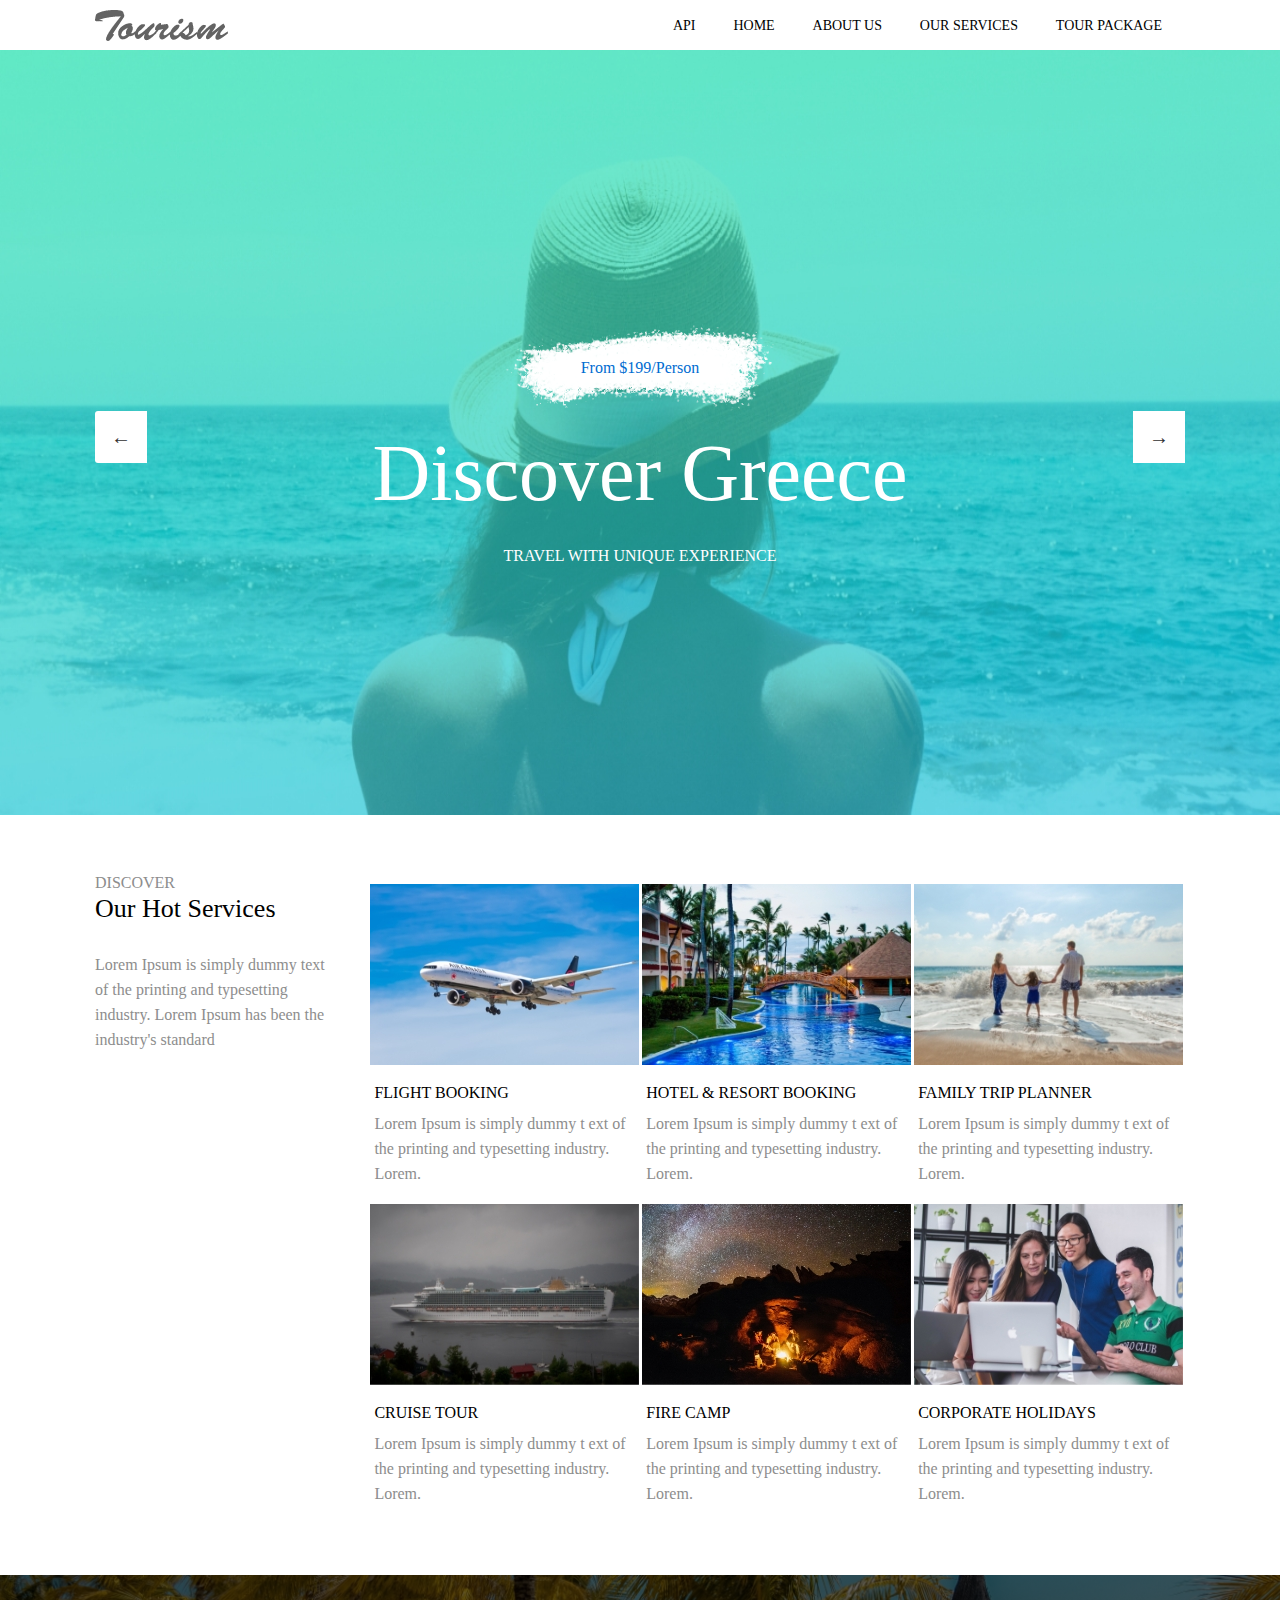
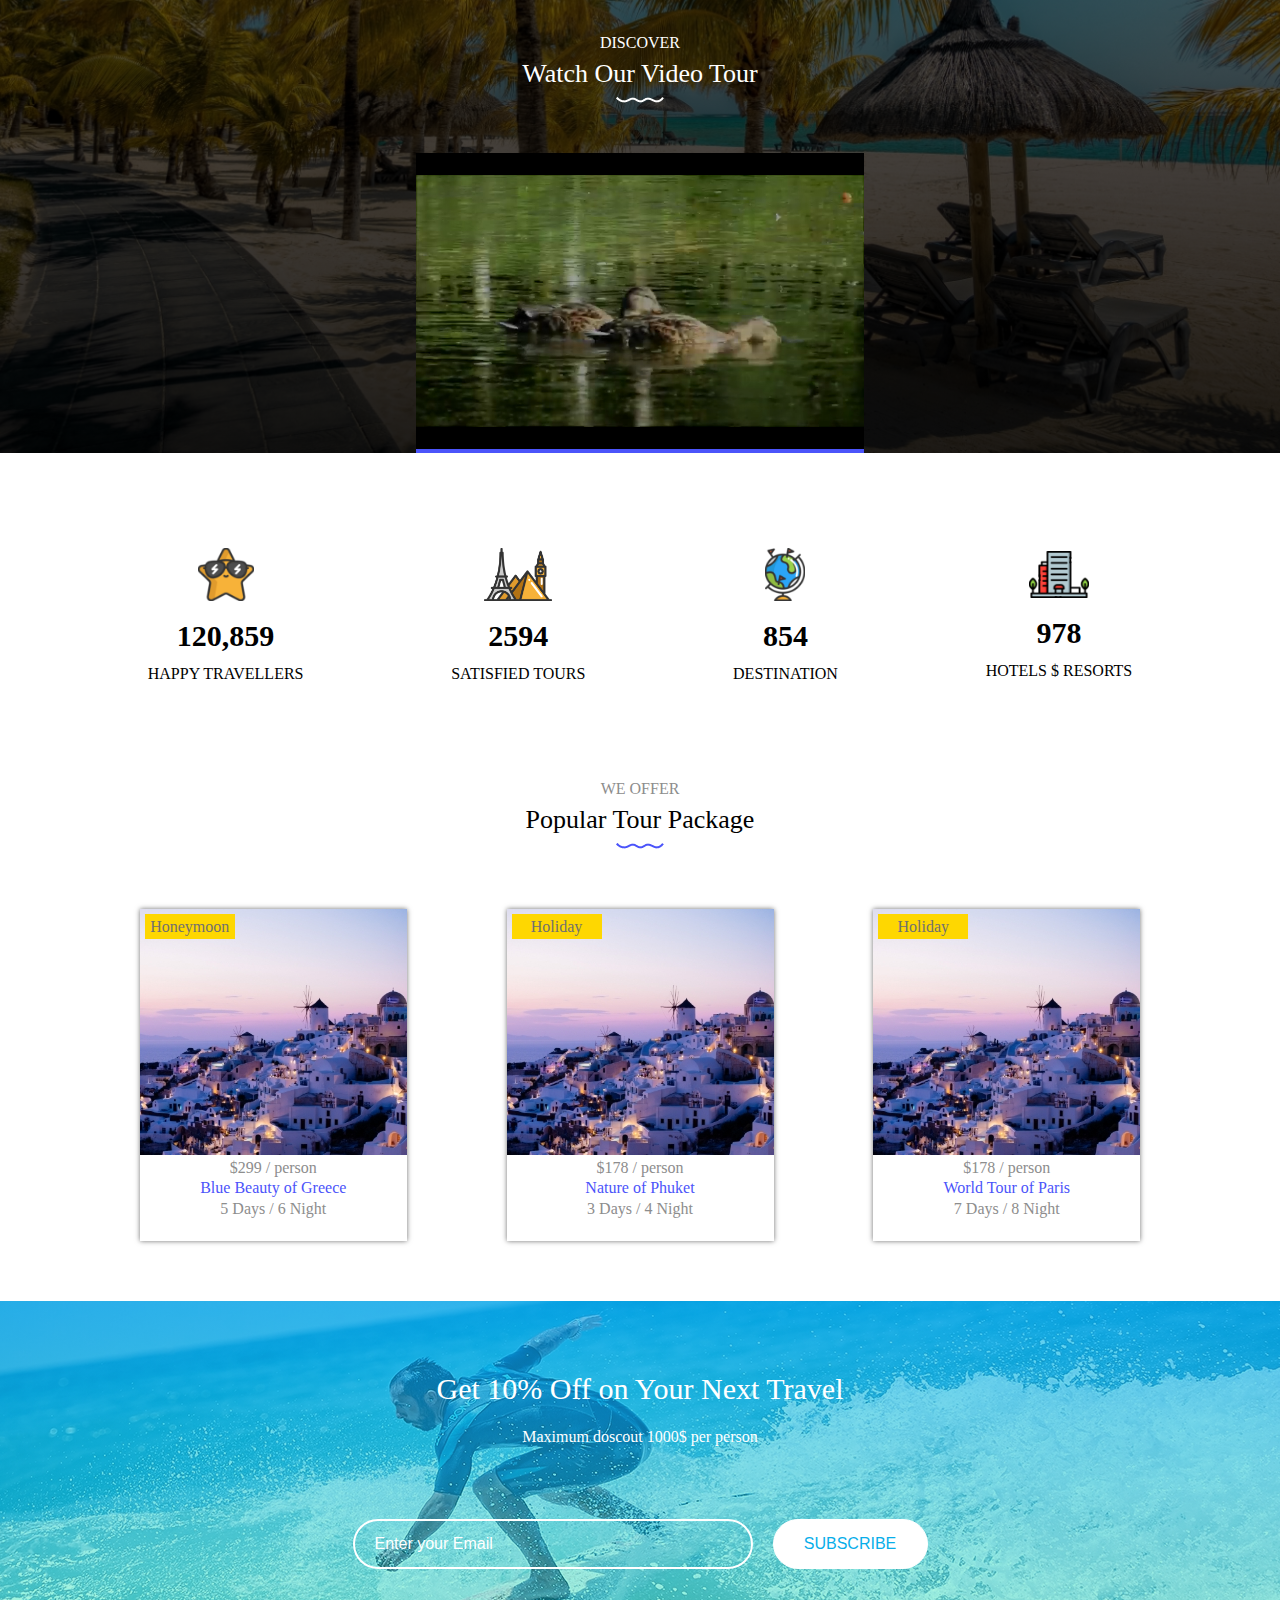
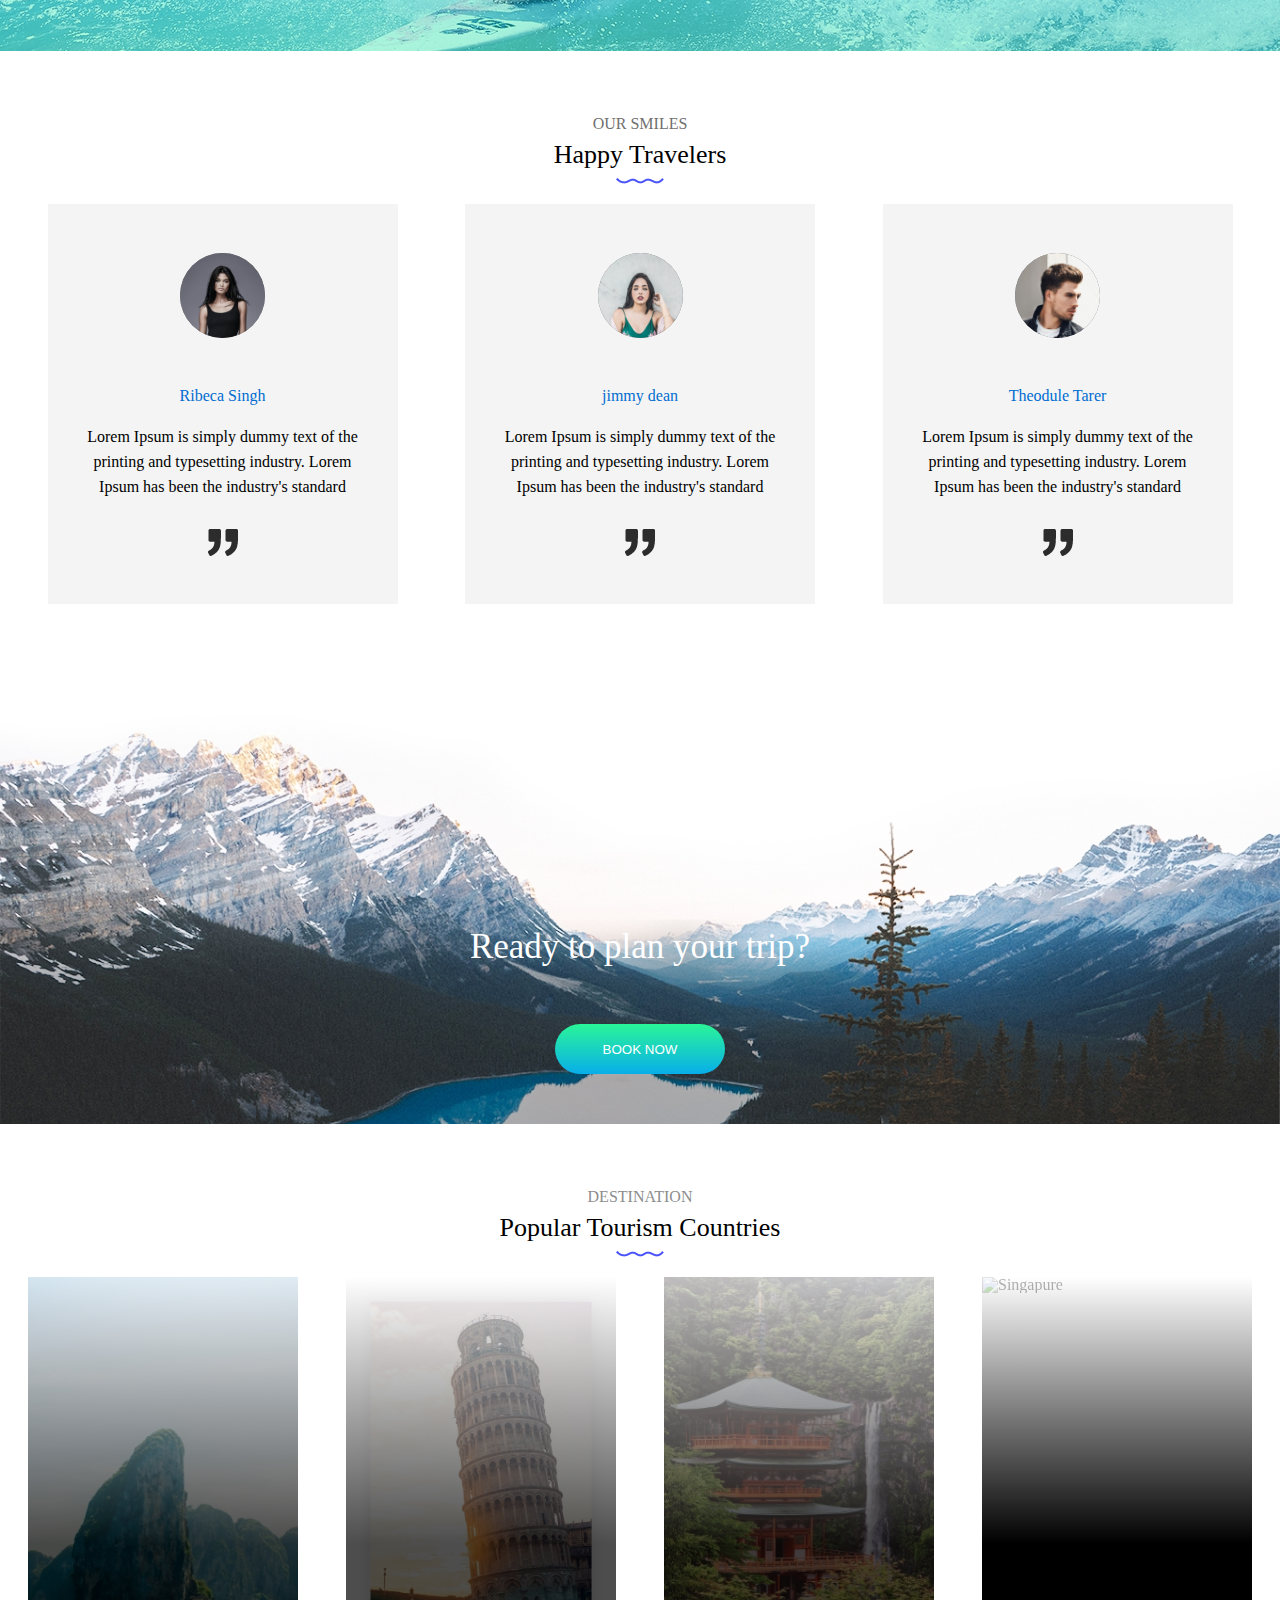
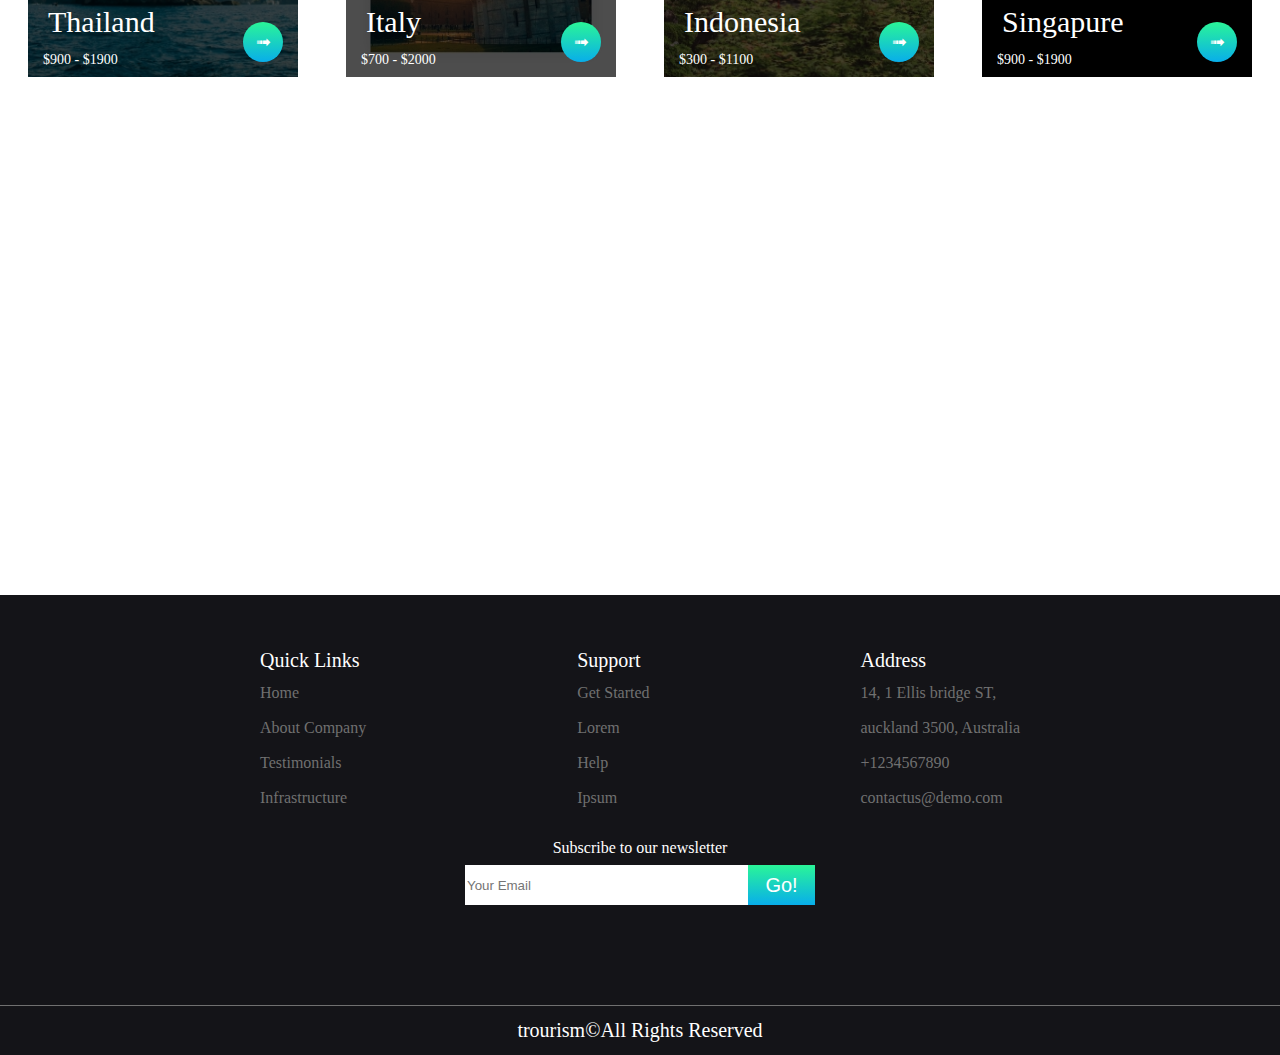
==== commit 9d5e75e1: "FB ADD" ====
--- a/index.html
+++ b/index.html
@@ -4,6 +4,13 @@
     <meta charset="UTF-8">
     <meta http-equiv="X-UA-Compatible" content="IE=edge">
     <meta name="viewport" content="width=device-width, initial-scale=1.0">
+    <!-- FACEBOOK META TAG -->
+    <meta property="og:url"         content="https://giocxom.github.io/STEP-2-GIT/" />
+    <meta property="og:type"        content="article" />
+    <meta property="og:title"       content="Let's do it!" />
+    <meta property="og:description" content="TRAVEL WITH UNIQUE EXPERIENCE" />
+    <meta property="og:image"       content="https://giocxom.github.io/STEP-2-GIT/images/Banner-2.jpg" />
+    <!-- GOOGLE META TAG -->
     <link rel="stylesheet" href="css/reset.css">
     <link rel="stylesheet" href="css/style.css">
     <link rel="stylesheet" href="css/responsive.css">
@@ -86,8 +93,9 @@
         <div>
             <div class="video-main-div">
                 <div class="flex-center-center video-container">
-                   <img class="video-img" src="images/video.jpg" alt="boat swiming">
-                   <img class="video-play" src="images/Play.png" alt="Play">
+                   <iframe src="images/videoplayback.mp4"
+                   class="video" frameborder="0">
+                   </iframe>
                 </div>
                    <img src="images/Shape.png" alt="curved line">
                    <h2>Watch Our Video Tour</h2>
--- a/css/style.css
+++ b/css/style.css
@@ -1,6 +1,8 @@
 /* HEADER START */
 a
-{text-decoration: none;
+{
+    font-size: 14px;
+    text-decoration: none;
     color: black;
 }
 
@@ -33,10 +35,6 @@
 ul li {
       padding: 5px;
       margin-left: 10px;
-}
-ul li a {
-    font-size: 16px;
-    color: #707070;
 }
     
 ul li:hover{
@@ -330,16 +328,13 @@
     padding: 10px;
 }
 .video-container{
-    position: relative;
     padding-top: 50px;
     width: 100%;
 }
-.video-img{
+.video{
     width: 35%;
+    height: 300px;
     border-bottom: solid 4px #4B54FA;
-}
-.video-play{
-    position: absolute;
 }
 .raiting{
     
--- a/css/responsive.css
+++ b/css/responsive.css
@@ -64,6 +64,9 @@
     .video-main-div h2{
         font-size: 36px;
     }
+    .video{
+        height: 200px;
+    }
     .offers-main-div h4{
         font-size: 26px;
     }
@@ -106,6 +109,7 @@
         padding:30px 0px;
     }
     .footer-main-info{
+        text-align: center;
         width: 95%;
     }
     .tours-cart{
@@ -119,6 +123,9 @@
     }
     .subscribe-main-div h2{
         font-size: 20px;
+    }
+    .video{
+        width: 50%;
     }
     .raiting{
         padding: 55px 0px;
@@ -187,6 +194,10 @@
     .video-main-div h2{
         font-size: 20px;
     }
+    .video{
+        width: 80%;
+        height: 200px;
+    }
     .offers-main-div h4{
         font-size: 12px;
     }
@@ -217,6 +228,9 @@
     .book-div{
         height: 300px;
     }
+    .footer-input{
+        width: 320px;
+    }
     .footer-input input{
         width: 200px;
     }
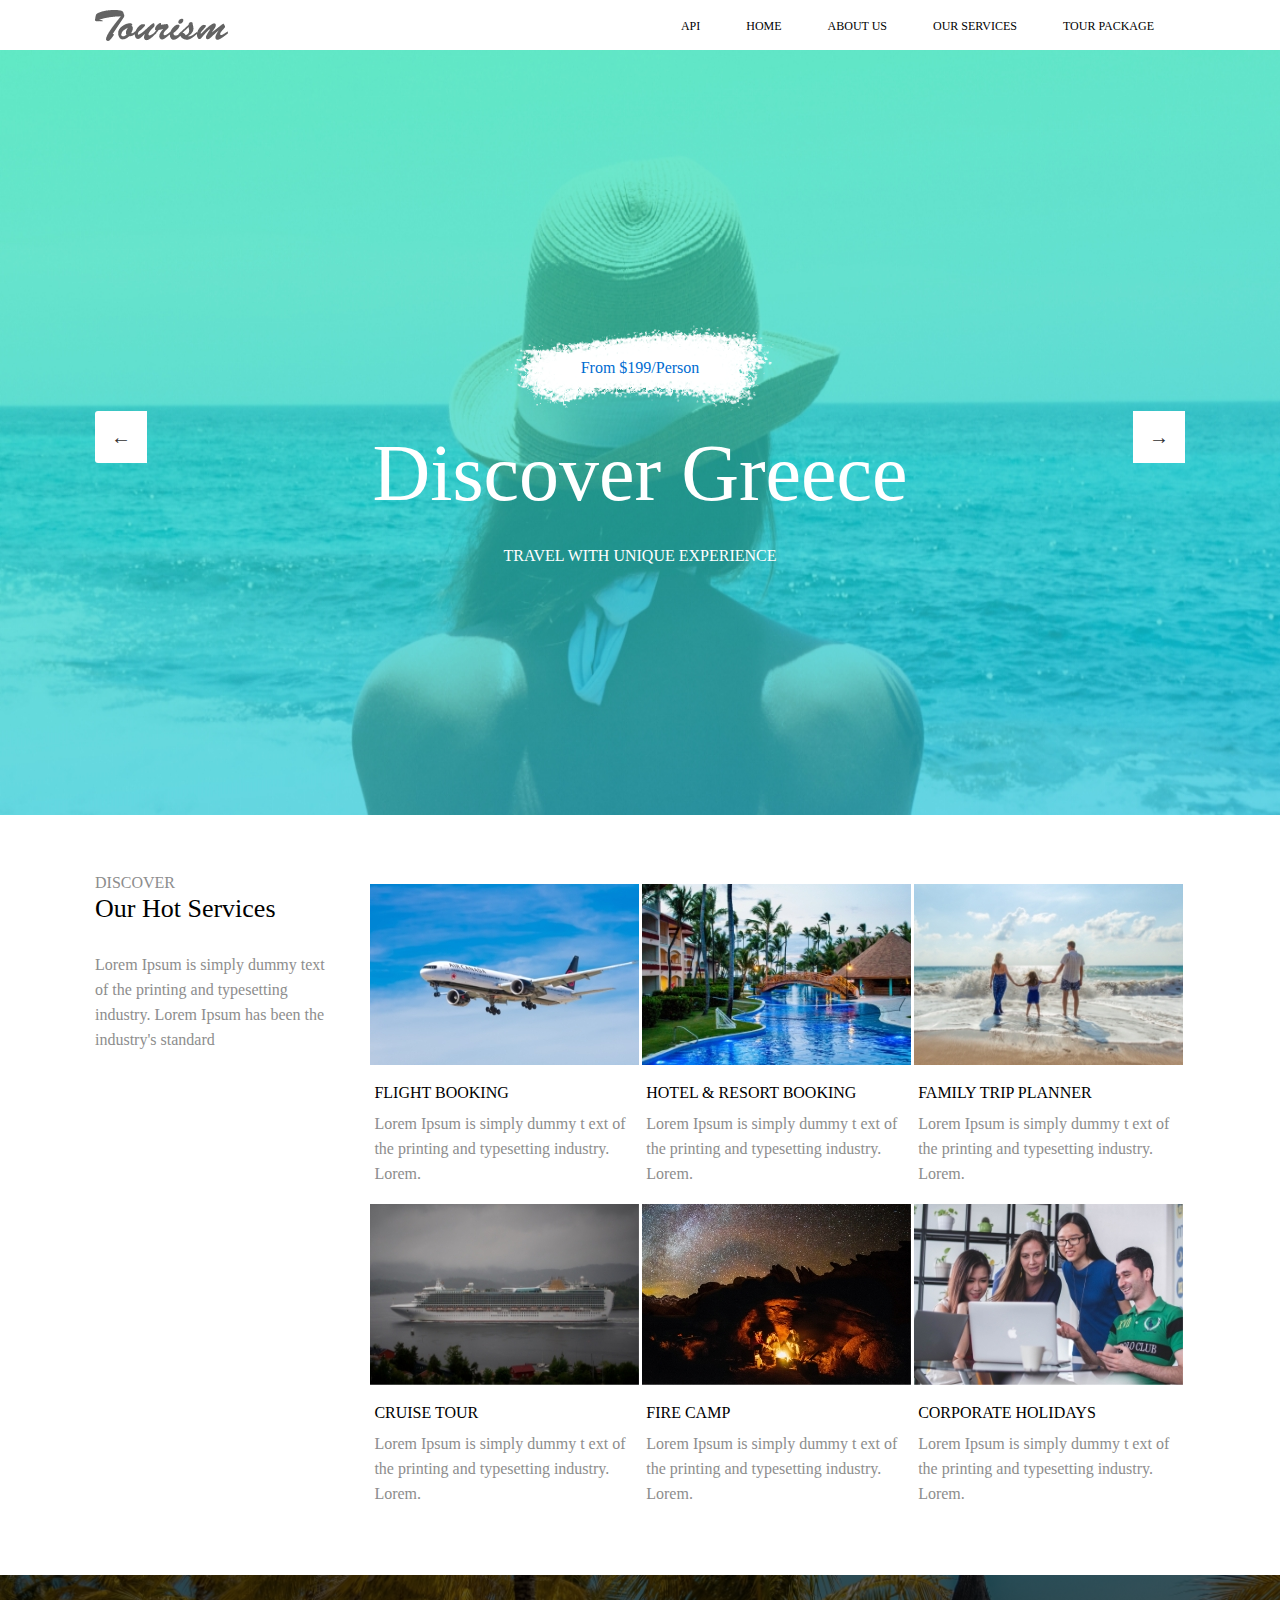
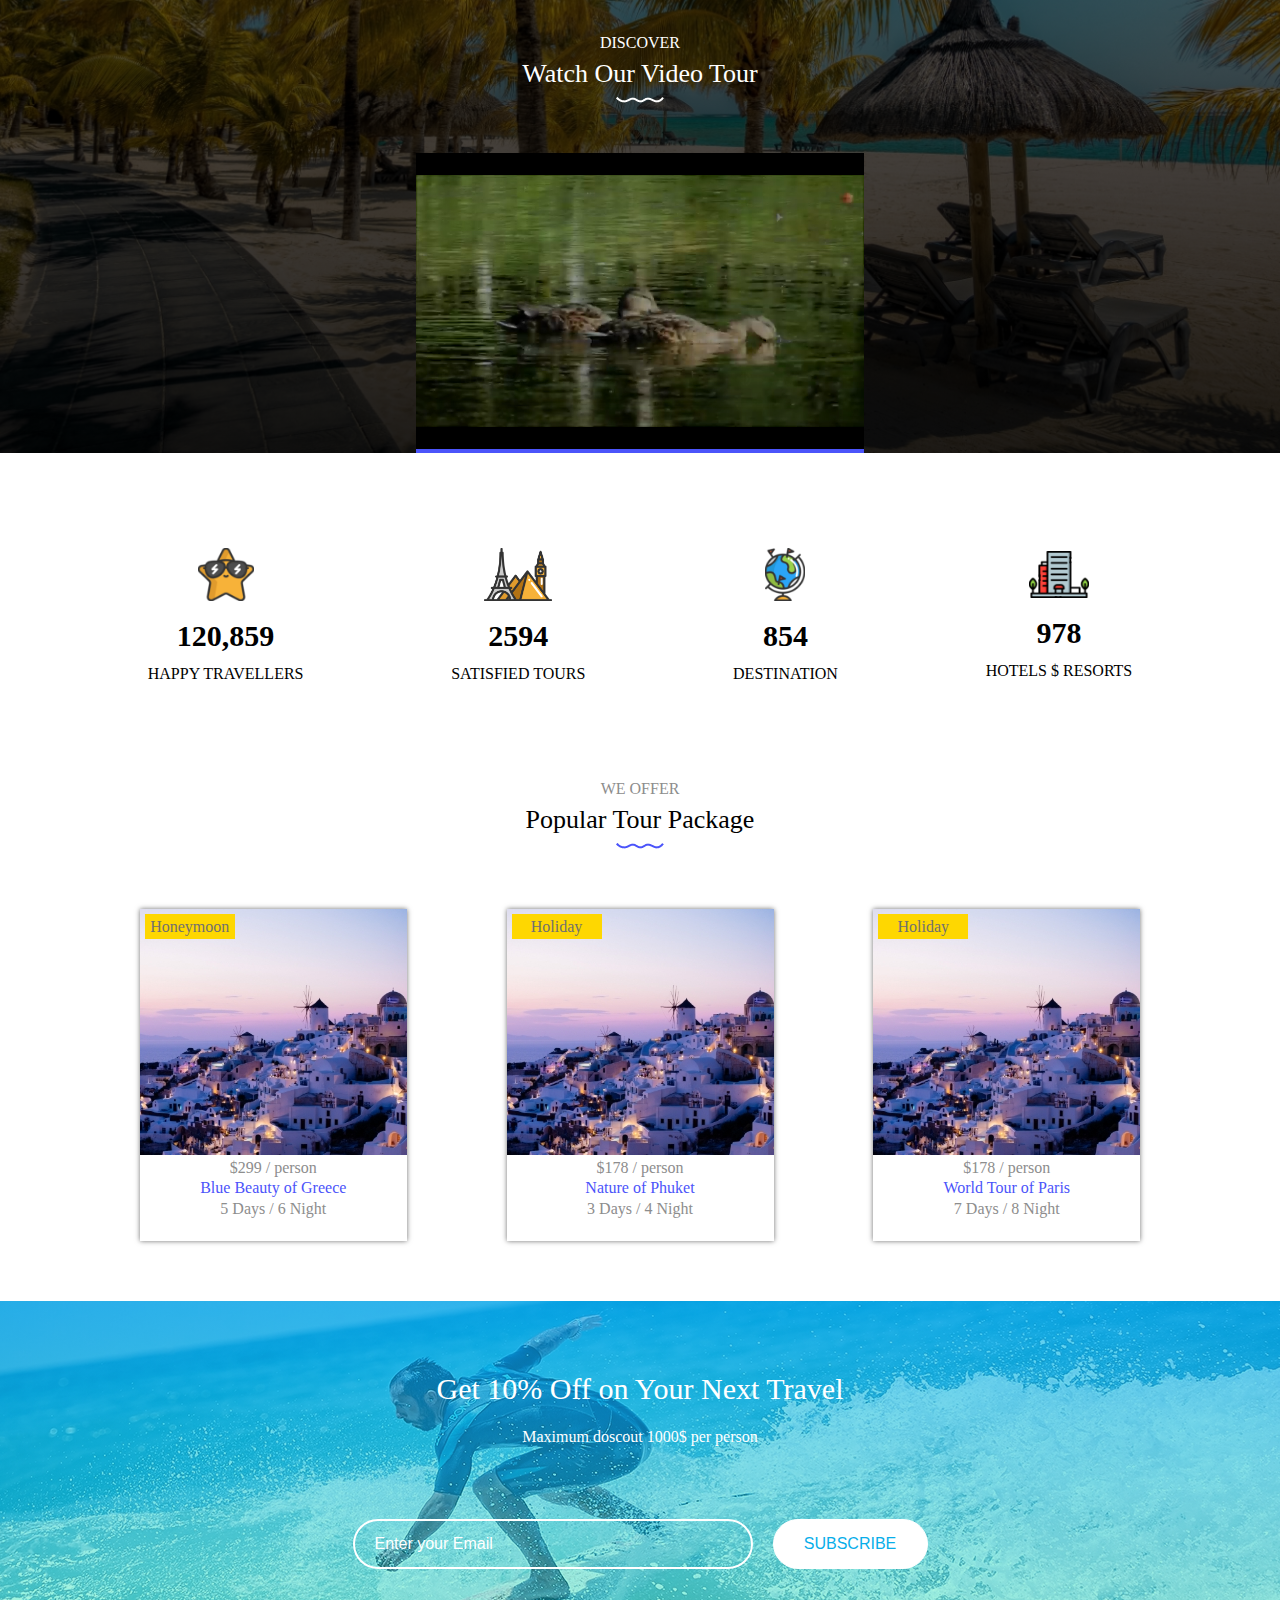
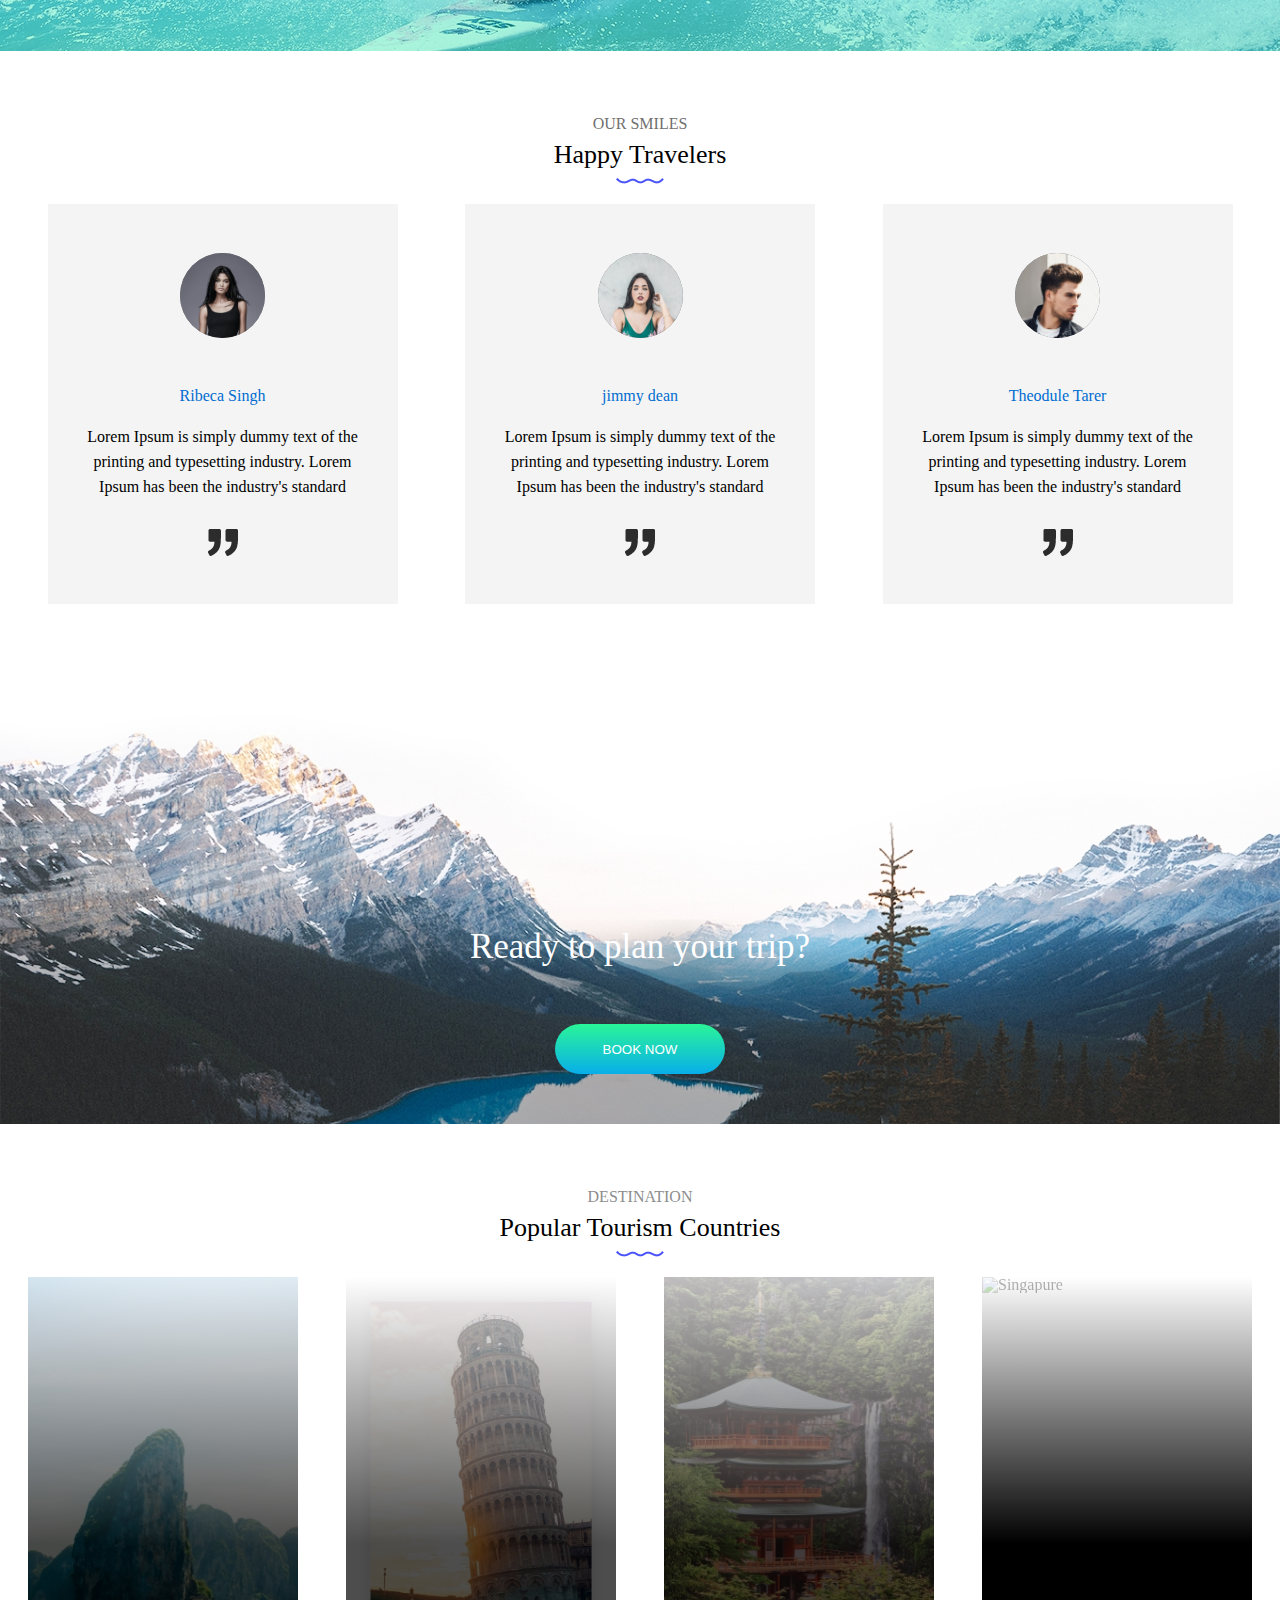
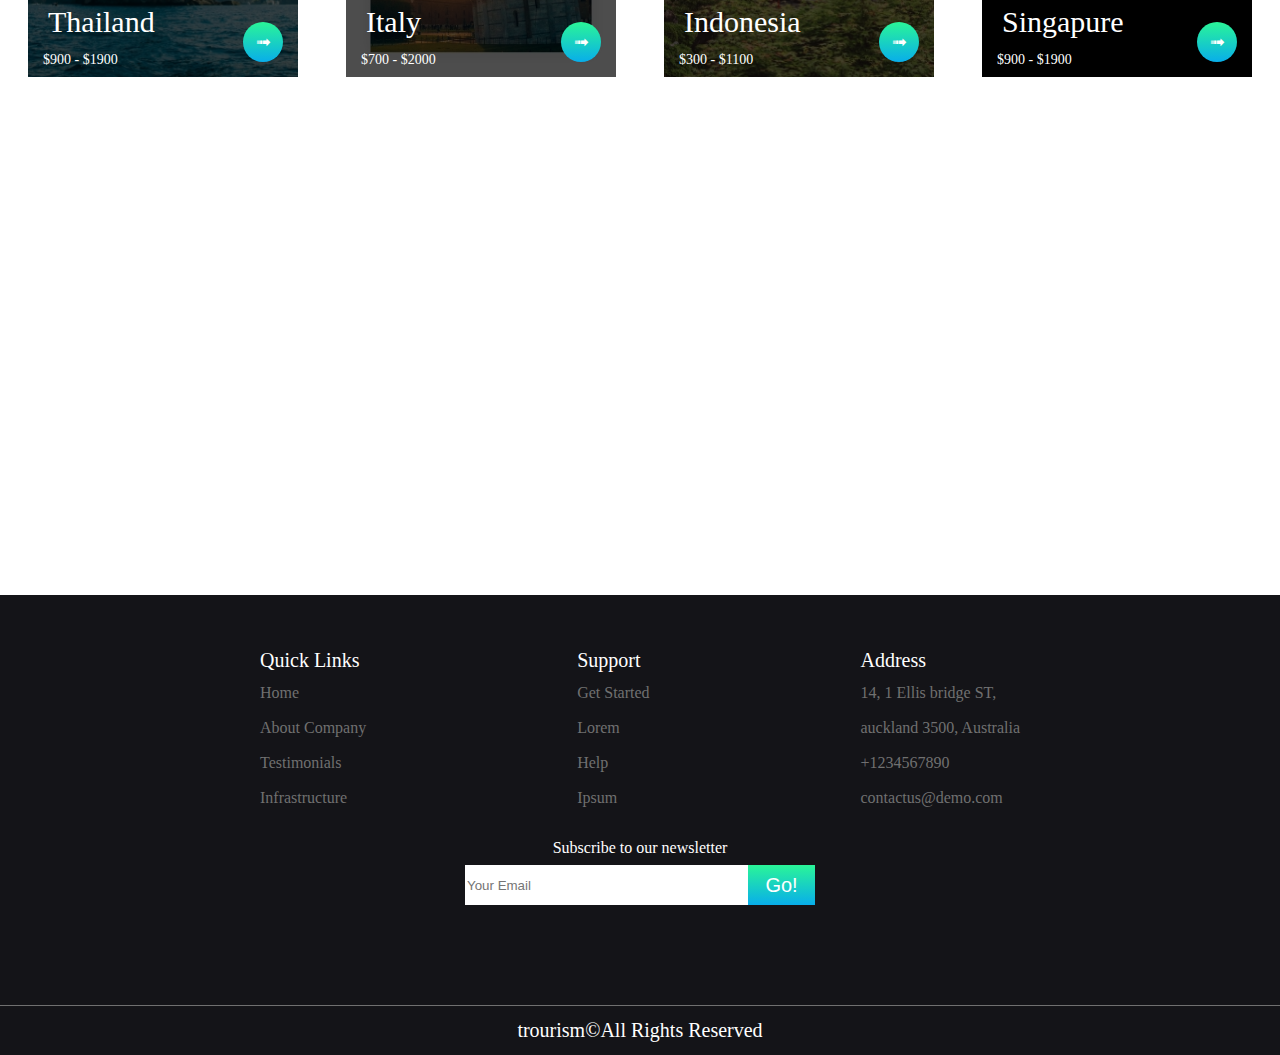
==== commit fca3de68: "google tag add" ====
--- a/index.html
+++ b/index.html
@@ -11,6 +11,13 @@
     <meta property="og:description" content="TRAVEL WITH UNIQUE EXPERIENCE" />
     <meta property="og:image"       content="https://giocxom.github.io/STEP-2-GIT/images/Banner-2.jpg" />
     <!-- GOOGLE META TAG -->
+    <meta name="title" content="TRAVEL WITH UNIQUE EXPERIENCE">
+    <meta name="description" content="HAPPY TRAVELLERS,SATISFIED TOURS,DESTINATION,HOTELS">
+    <meta name="keywords" content="TRAVELLERS,TOURS,HOTELS,RESORTS">
+    <meta name="robots" content="index, follow">
+    <meta http-equiv="Content-Type" content="text/html; charset=utf-8">
+    <meta name="language" content="English">
+    <!--  -->
     <link rel="stylesheet" href="css/reset.css">
     <link rel="stylesheet" href="css/style.css">
     <link rel="stylesheet" href="css/responsive.css">
--- a/css/style.css
+++ b/css/style.css
@@ -1,7 +1,7 @@
 /* HEADER START */
 a
 {
-    font-size: 14px;
+    font-size: 12px;
     text-decoration: none;
     color: black;
 }
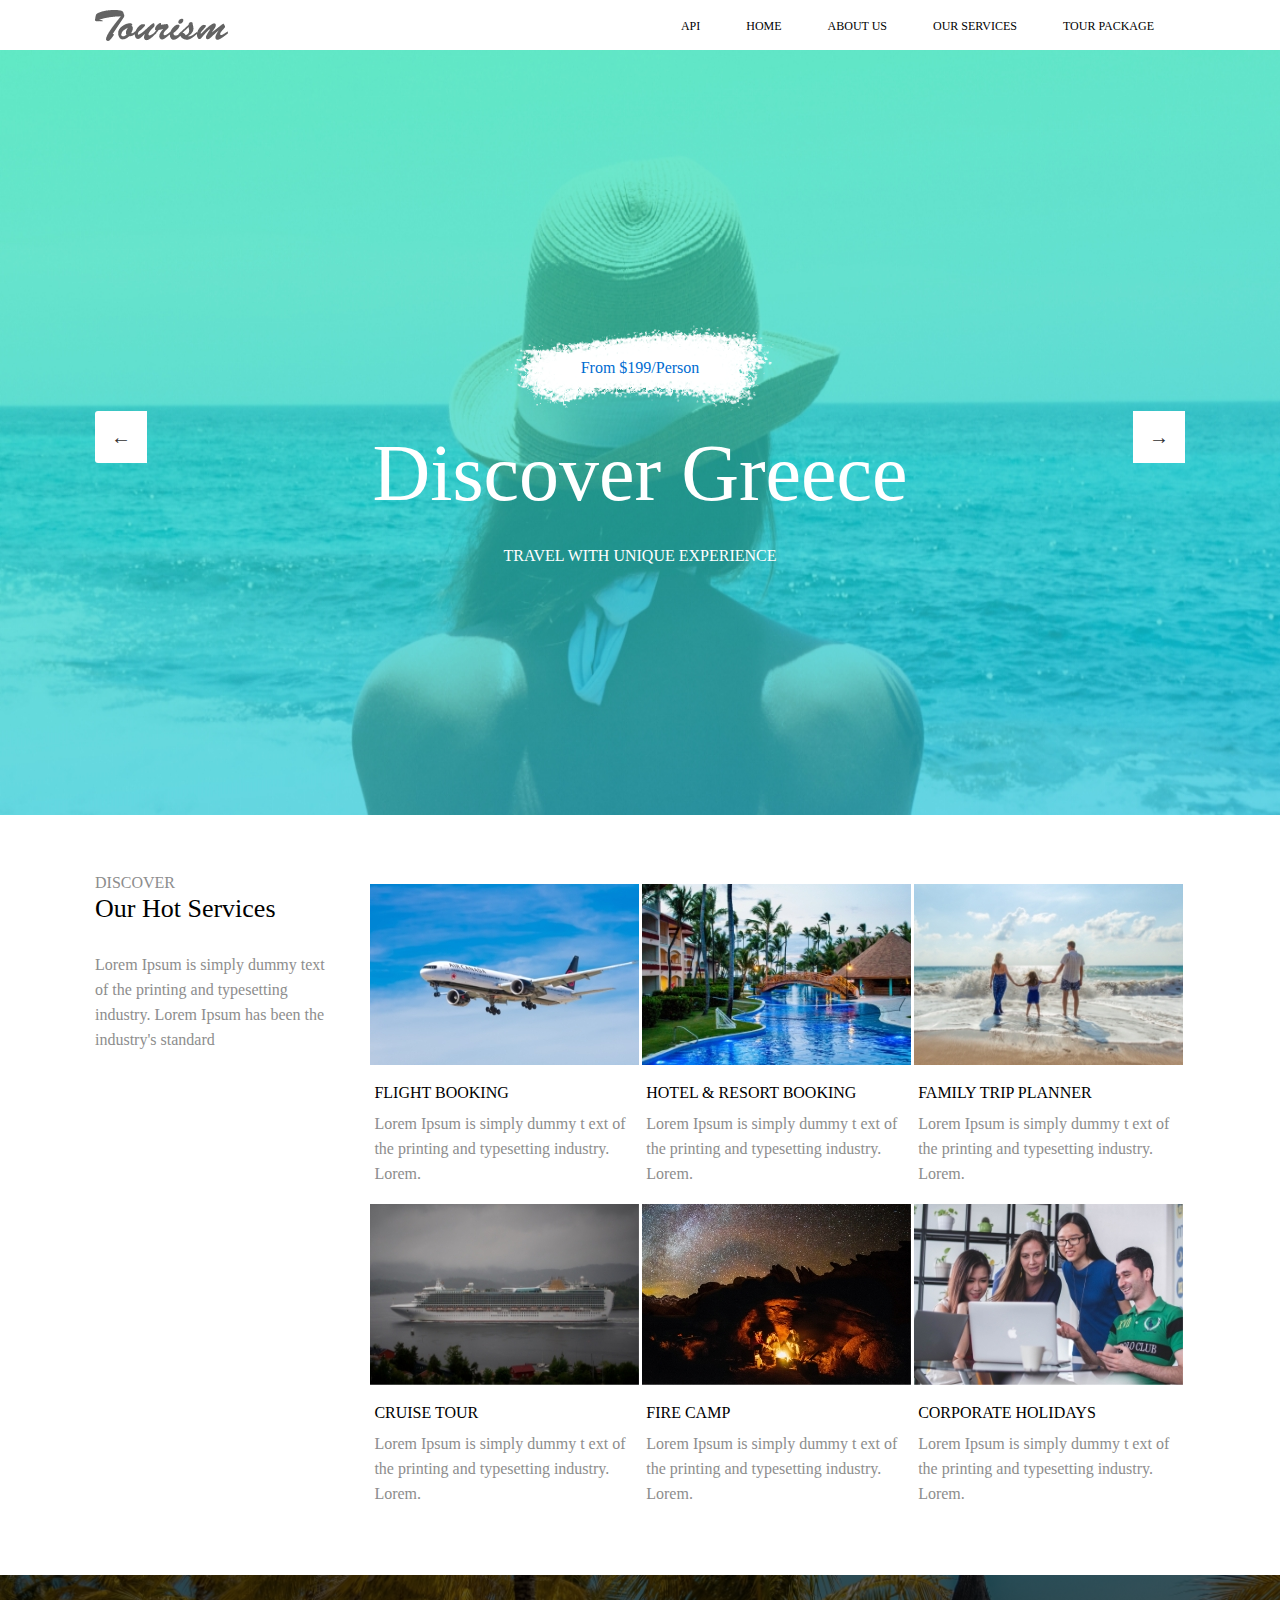
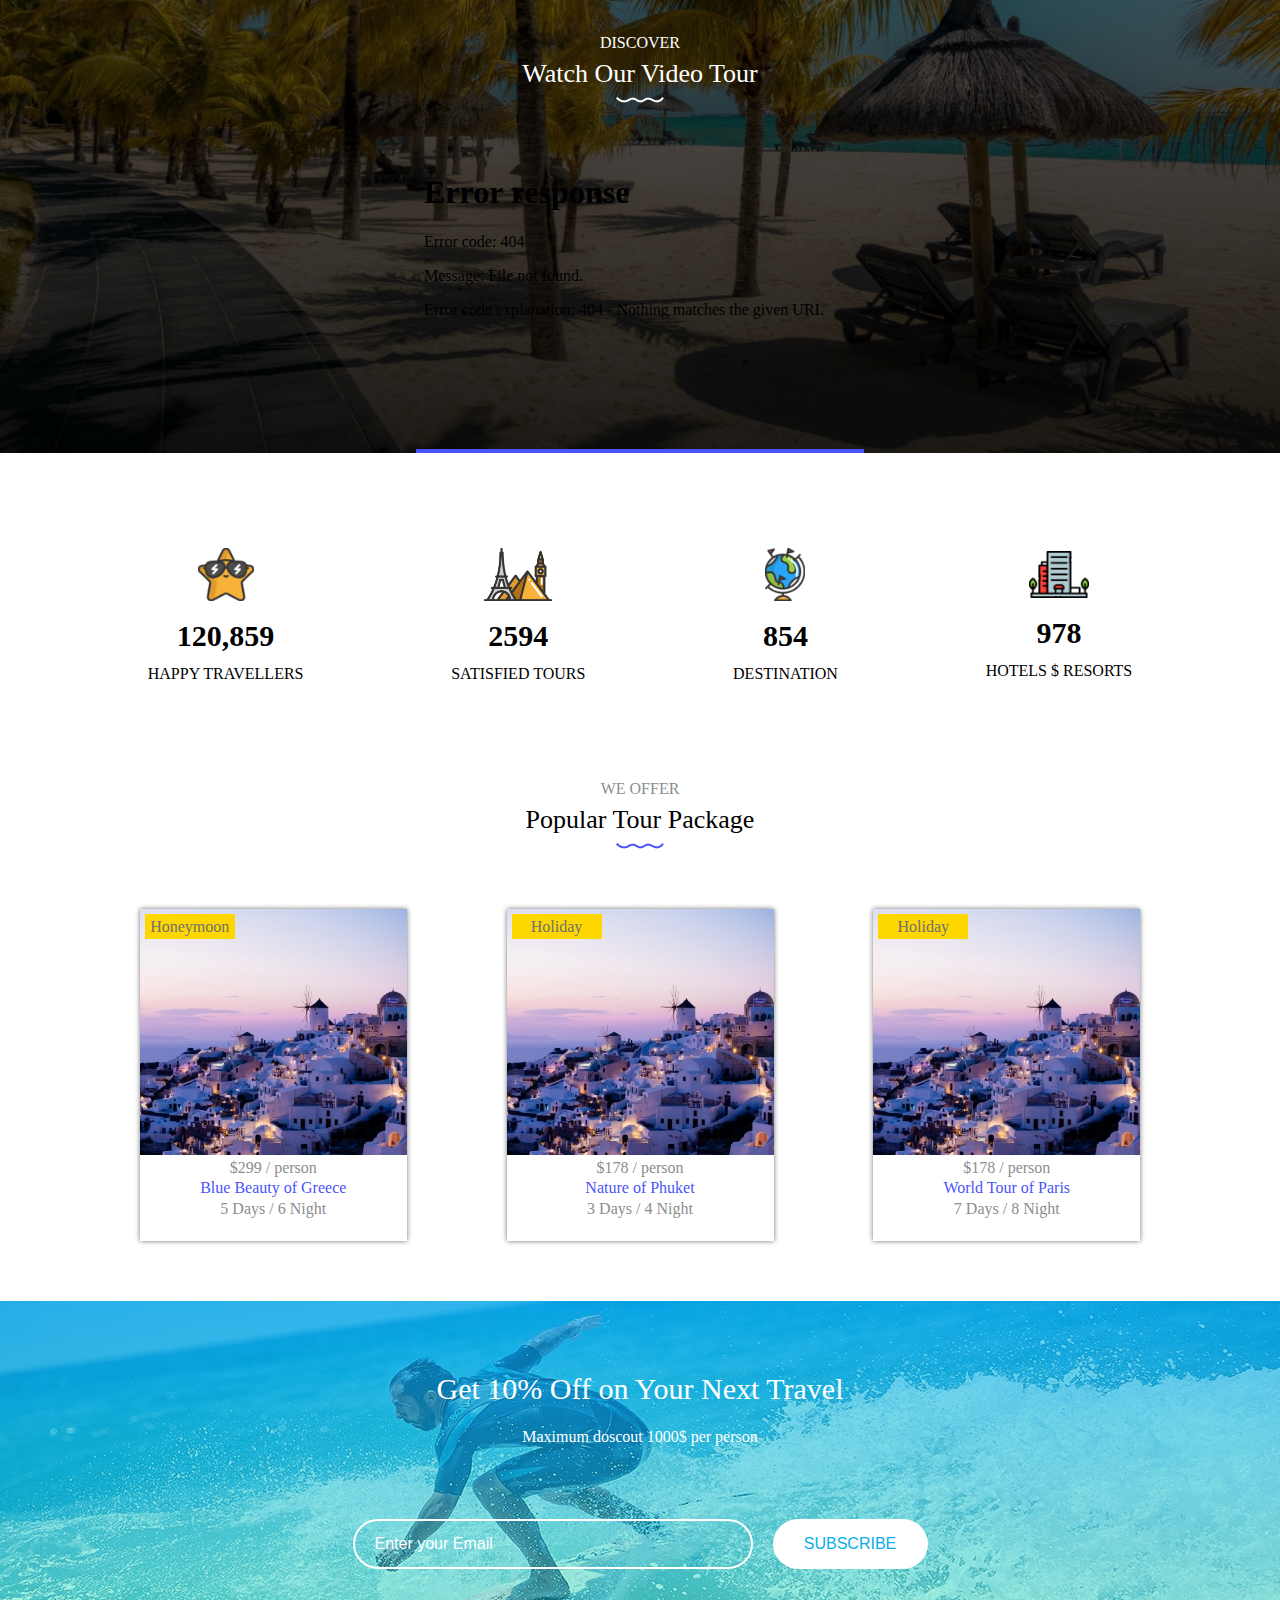
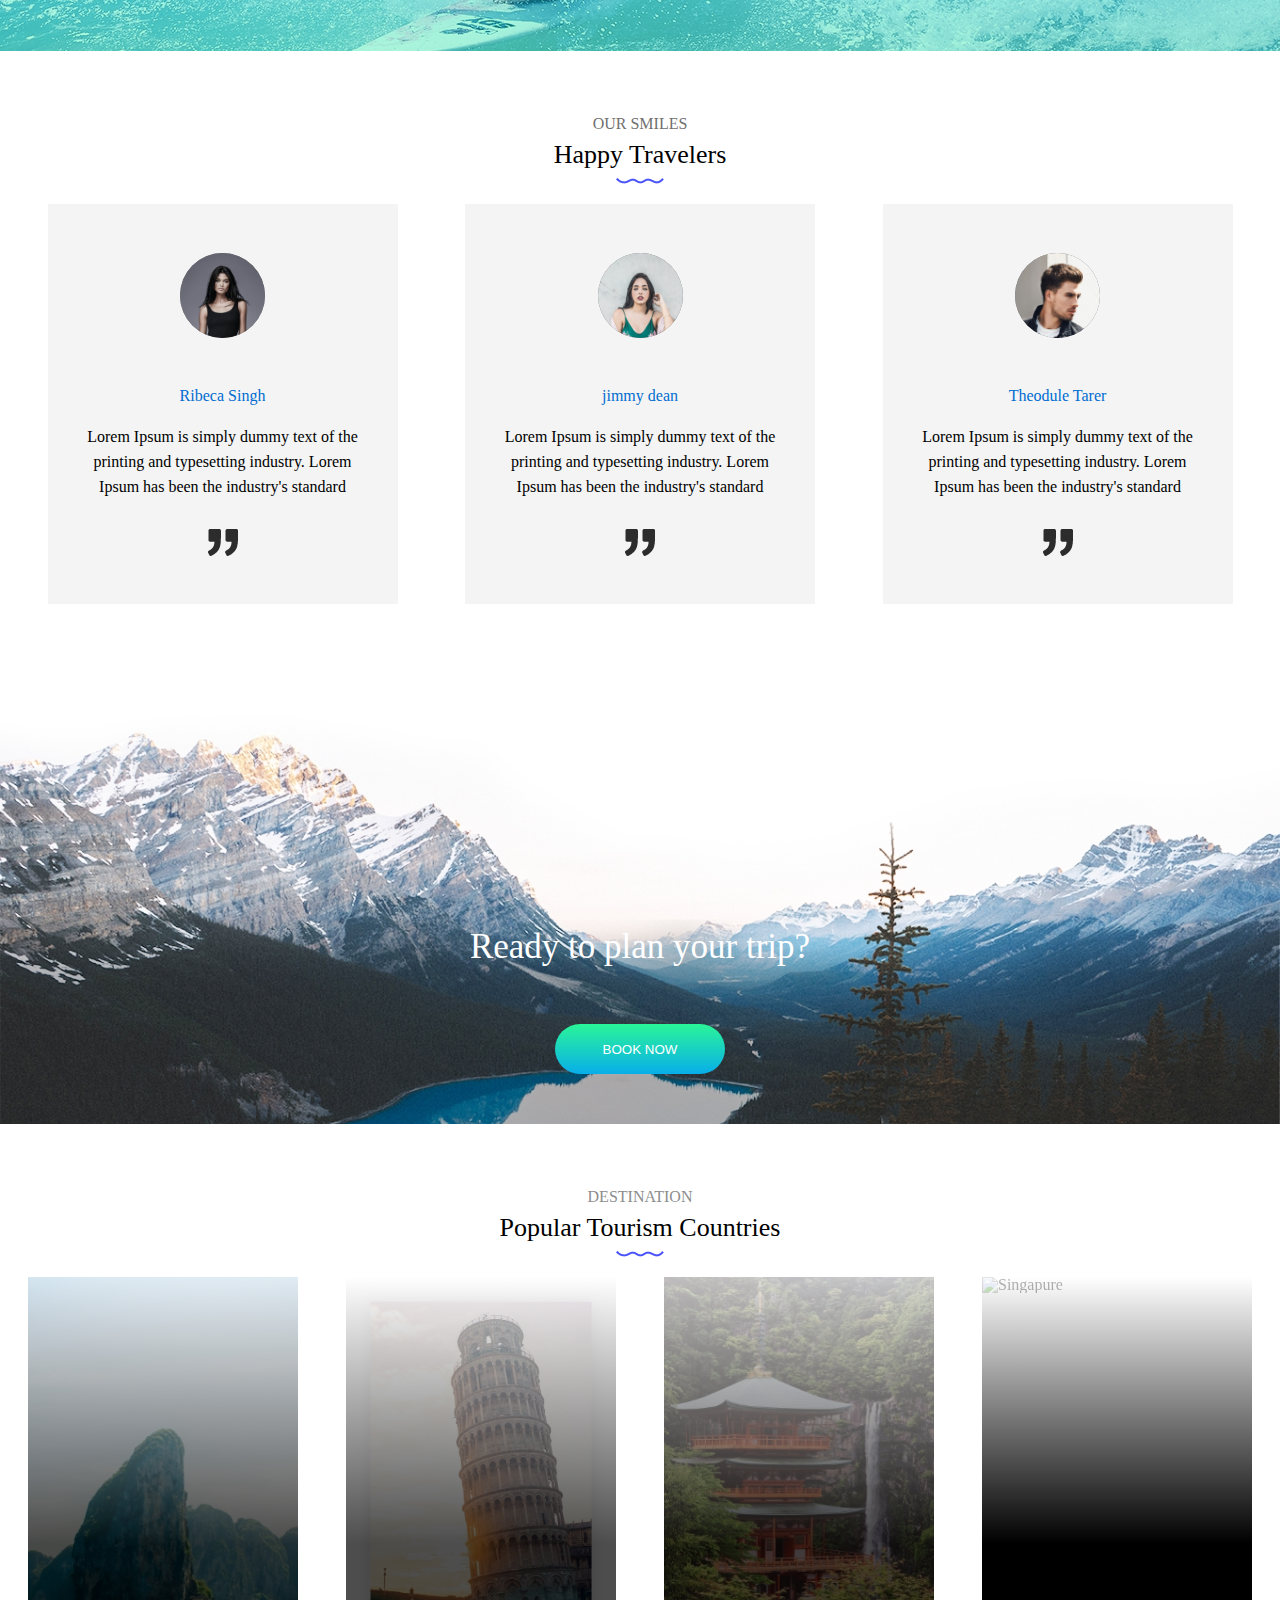
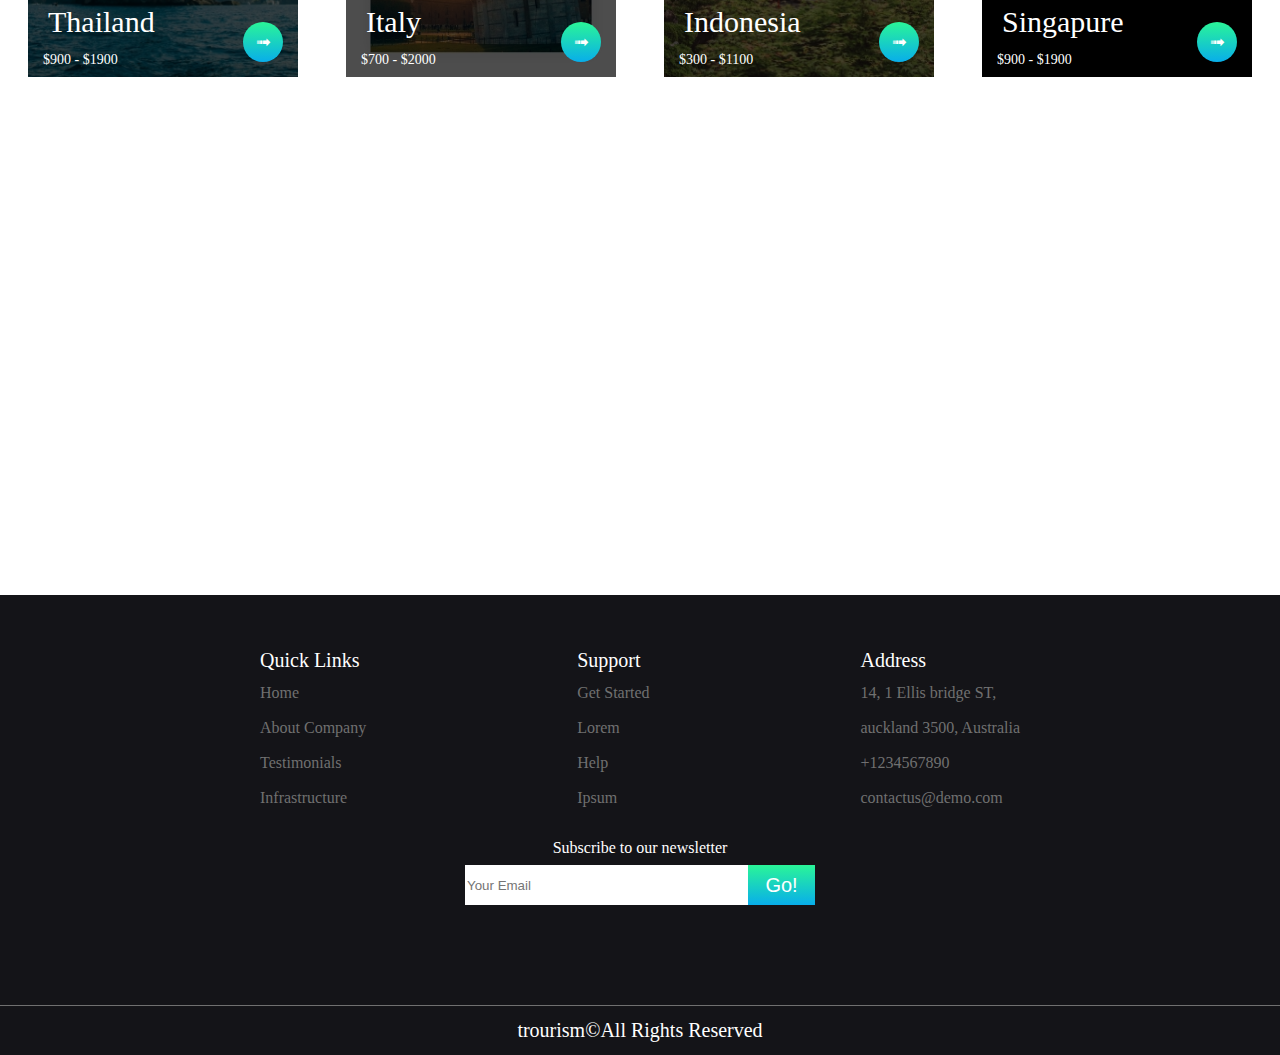
==== commit a4b81d1c: "!!!" ====
--- a/index.html
+++ b/index.html
@@ -100,7 +100,7 @@
         <div>
             <div class="video-main-div">
                 <div class="flex-center-center video-container">
-                   <iframe src="images/videoplayback.mp4"
+                   <iframe src="video/Video.mp4"
                    class="video" frameborder="0">
                    </iframe>
                 </div>
--- a/css/style.css
+++ b/css/style.css
@@ -420,7 +420,7 @@
    padding-left: 20px;
 }
 .subscribe-div input::placeholder{
-    color: white;
+   color: white;
 }
 .subscribe-div button{
    background: white;
@@ -600,6 +600,7 @@
     width: 100%;
 }
 /* FOOTER END*/
+/* FAKE API STYLE */
 .userDiv{
     display: flex;
     flex-direction: column;
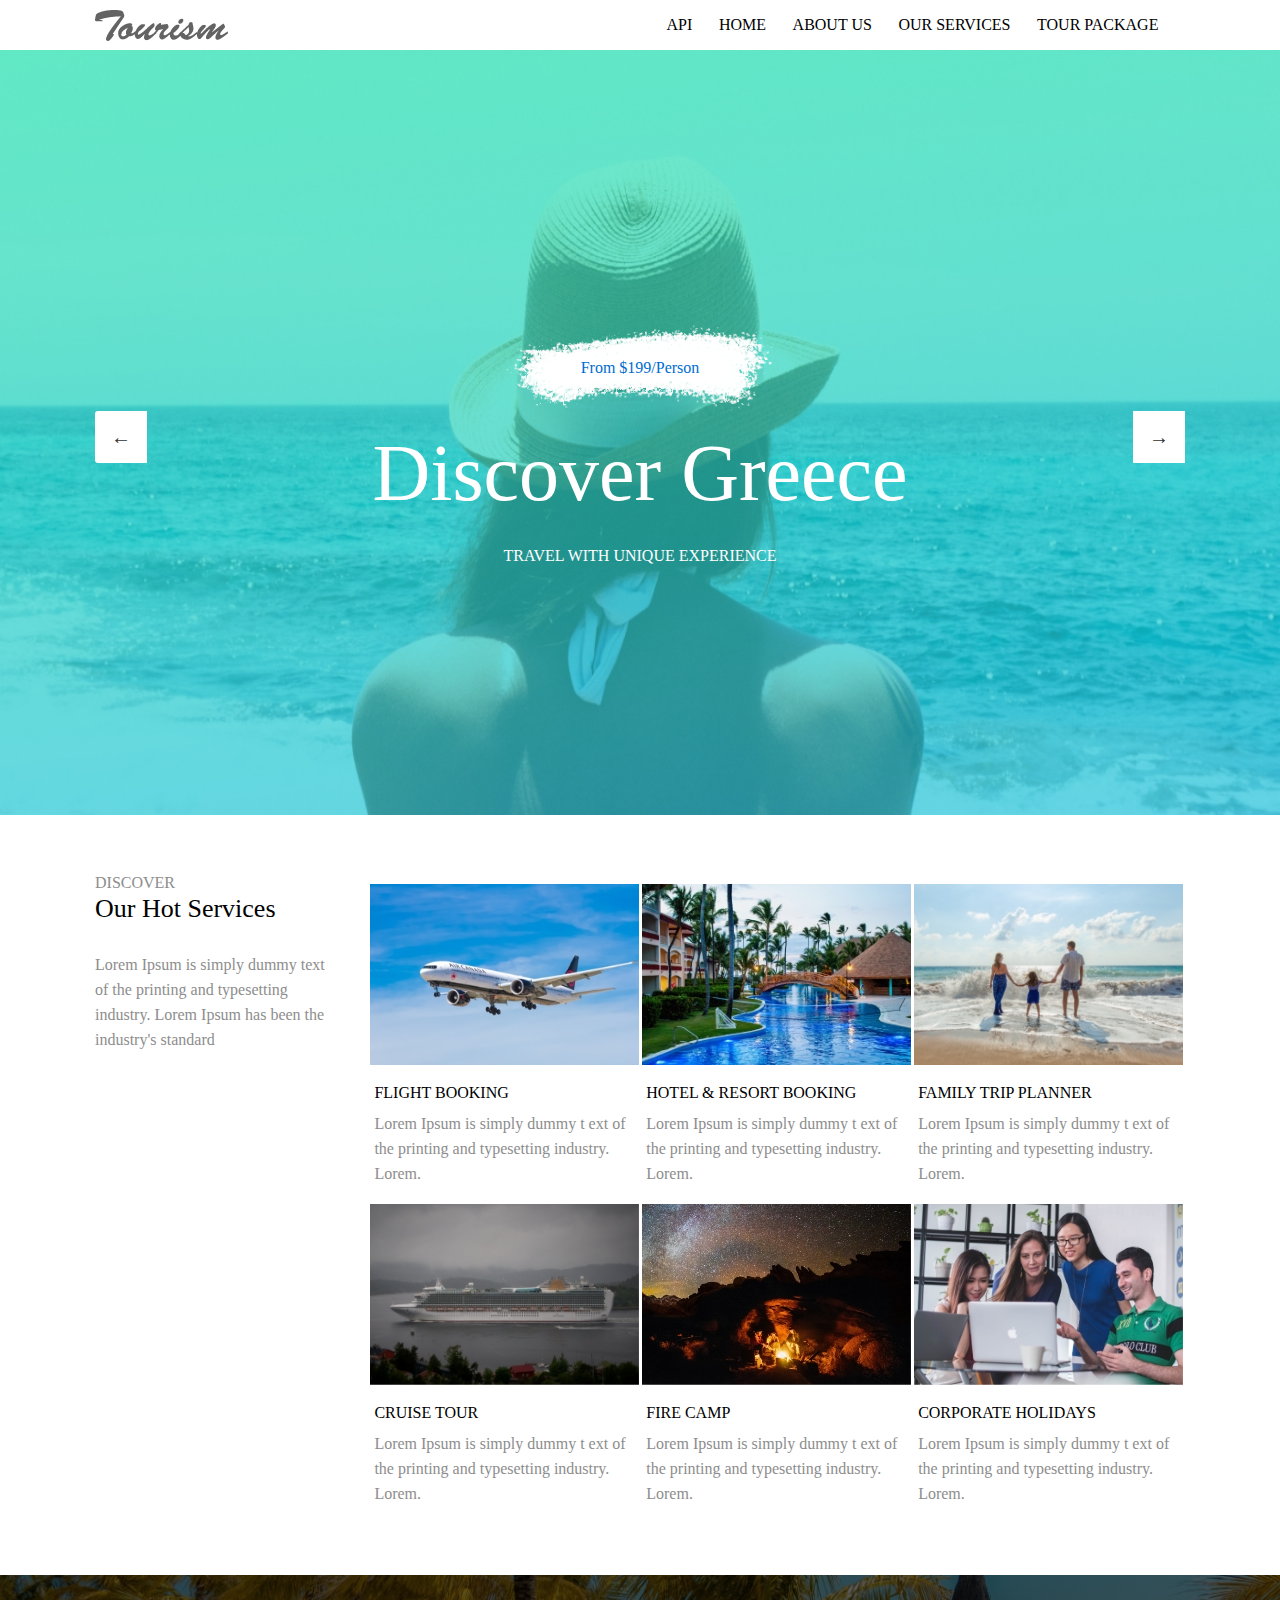
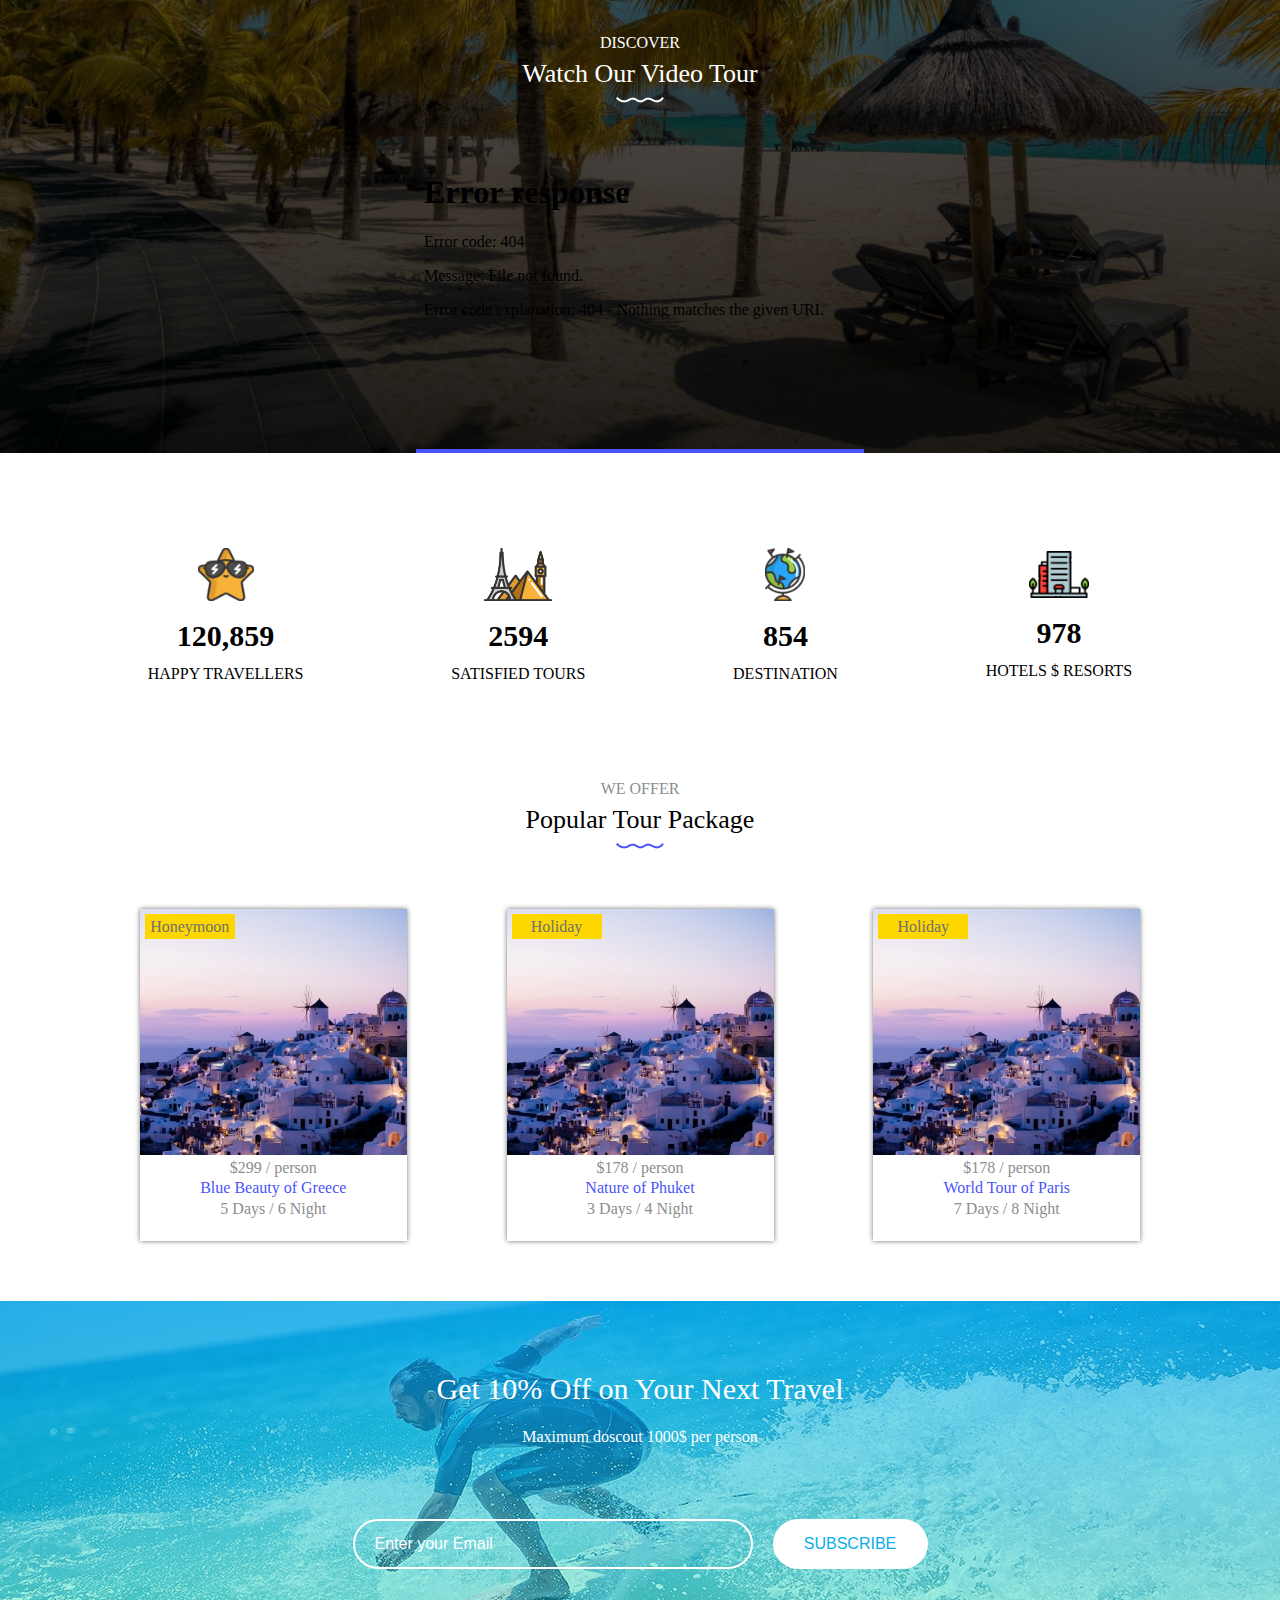
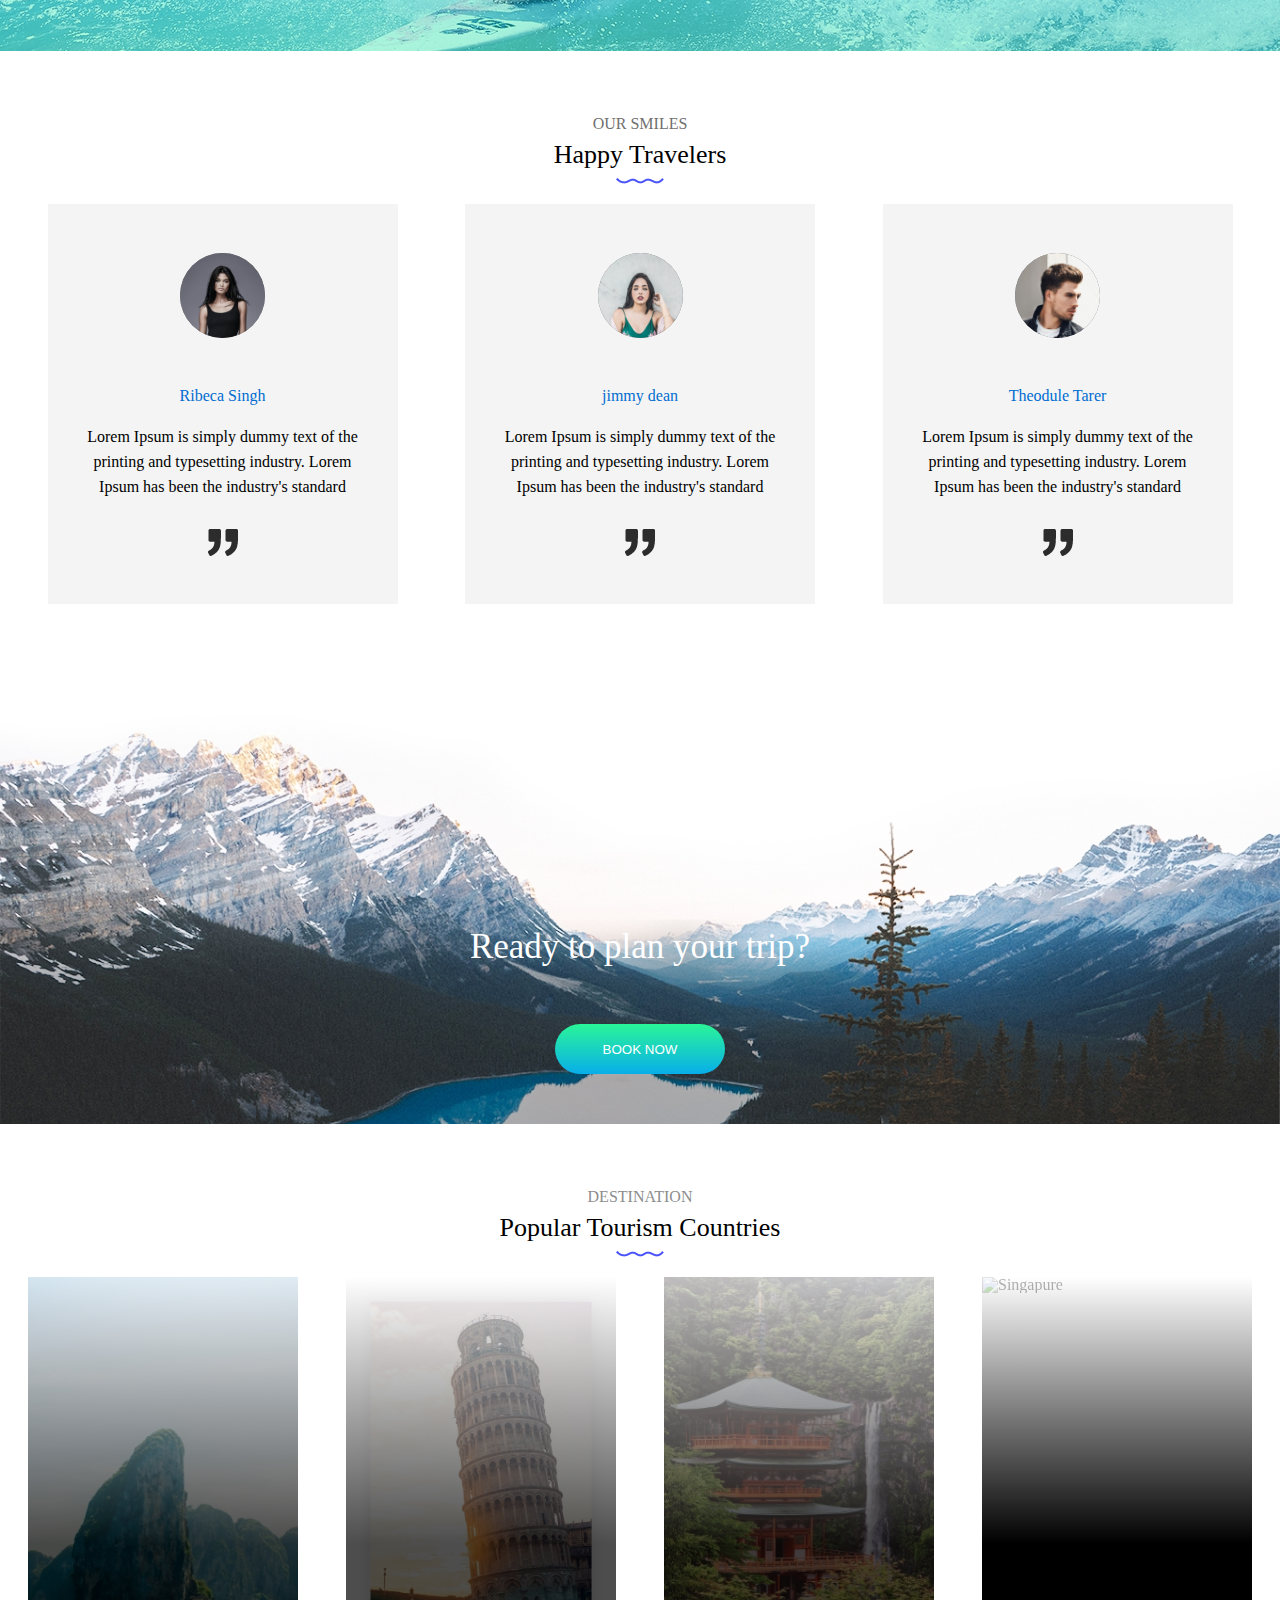
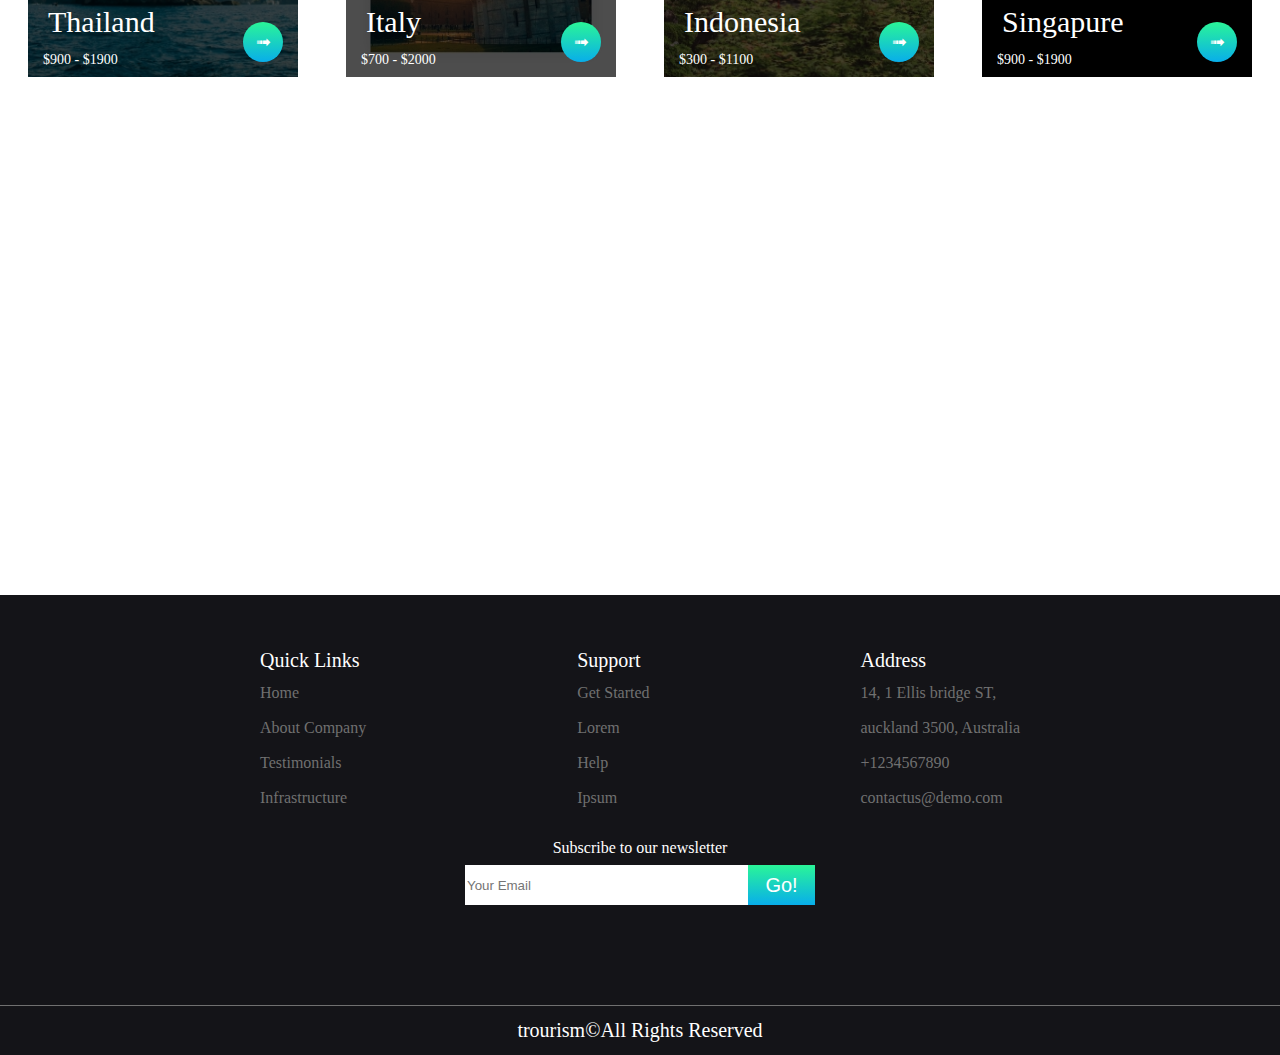
==== commit 0b263759: "!" ====
--- a/index.html
+++ b/index.html
@@ -37,9 +37,9 @@
           </ul>
         </nav>
         <div id="hamburger-icon" onclick="toggleMobileMenu(this)">
-            <div class="bar1"></div>
-            <div class="bar2"></div>
-            <div class="bar3"></div>
+               <div class="bar1"></div>
+               <div class="bar2"></div>
+               <div class="bar3"></div>
             <ul class="mobile-menu">
               <li><a href="pages/fakeApi.html">API</a></li>
               <li><a href="#">HOME</a></li>
@@ -47,7 +47,7 @@
               <li><a href="#">OUR SERVICES</a></li>
               <li><a href="">TOUR PACKAGE</a></li>
             </ul>
-          </div>
+        </div>
     </header>
     <!-- Lets create slider after header -->
     <section>
@@ -58,7 +58,7 @@
                         <p>From $199/Person</p>
                     </div>
                     <h1>Discover Greece</h1>
-                    <h4>TRAVEL WITH UNIQUE EXPERIENCE</h4>
+                    <h3>TRAVEL WITH UNIQUE EXPERIENCE</h3>
                 </div>
                 <img src="images/Banner-1.jpg" alt="banner">
             </div>
@@ -67,8 +67,8 @@
                     <div class="mySlider-info-price flex-column-center-center">
                         <p>From $199/Person</p>
                     </div>
-                    <h1>Discover India</h1>
-                    <h4>TRAVEL WITH UNIQUE EXPERIENCE</h4>
+                  <h1>Discover India</h1>
+                  <h3>TRAVEL WITH UNIQUE EXPERIENCE</h3>
                 </div>
                 <img src="images/Banner-2.jpg" alt="banner">
             </div>
--- a/css/style.css
+++ b/css/style.css
@@ -1,7 +1,7 @@
 /* HEADER START */
 a
 {
-    font-size: 12px;
+    font-size: 16px;
     text-decoration: none;
     color: black;
 }
@@ -31,12 +31,6 @@
       justify-content: space-evenly;
       width: 100%;
 }
-    
-ul li {
-      padding: 5px;
-      margin-left: 10px;
-}
-    
 ul li:hover{
     transform: scale(1.05);
 }
@@ -201,7 +195,7 @@
 .mySlider-info h1{
     font-size: 80px;
 }
-.mySlider-info h4{
+.mySlider-info h3{
     margin-top: 35px;
 }
 .mySlider-info-price{
